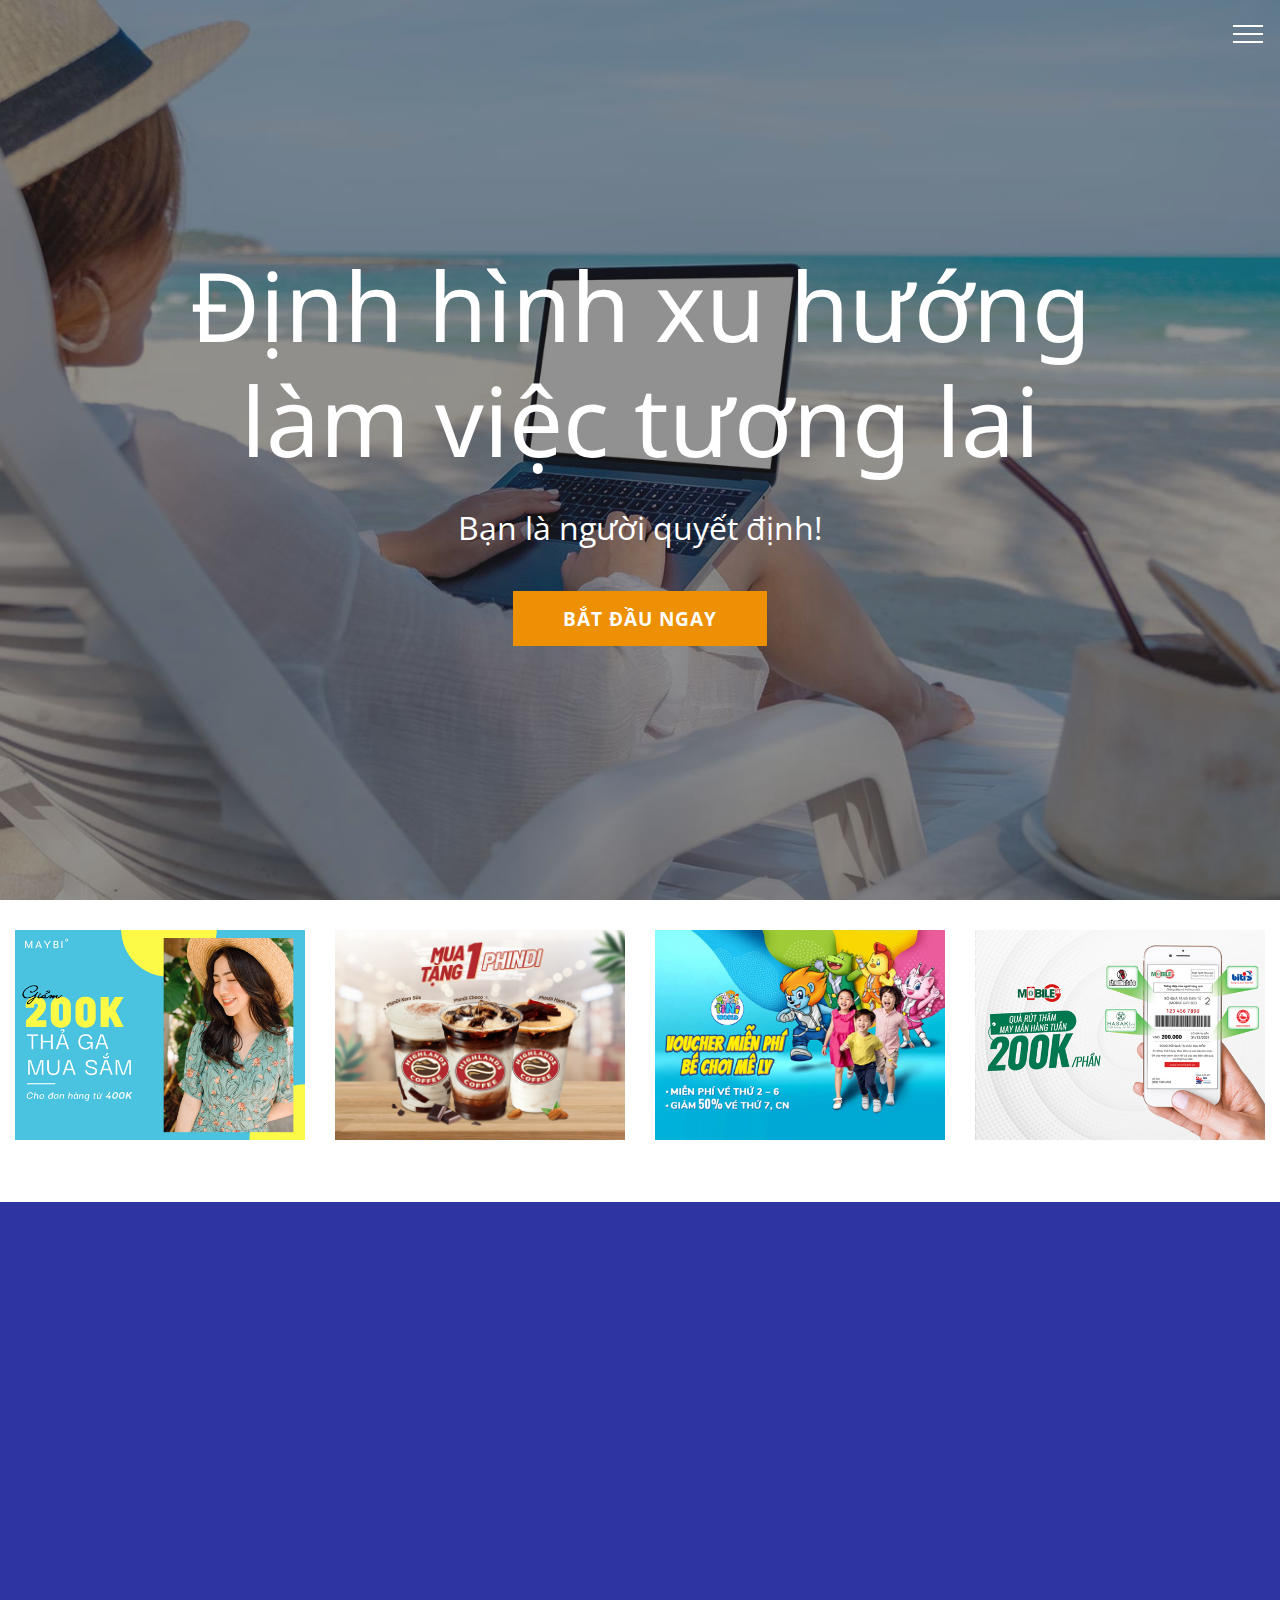
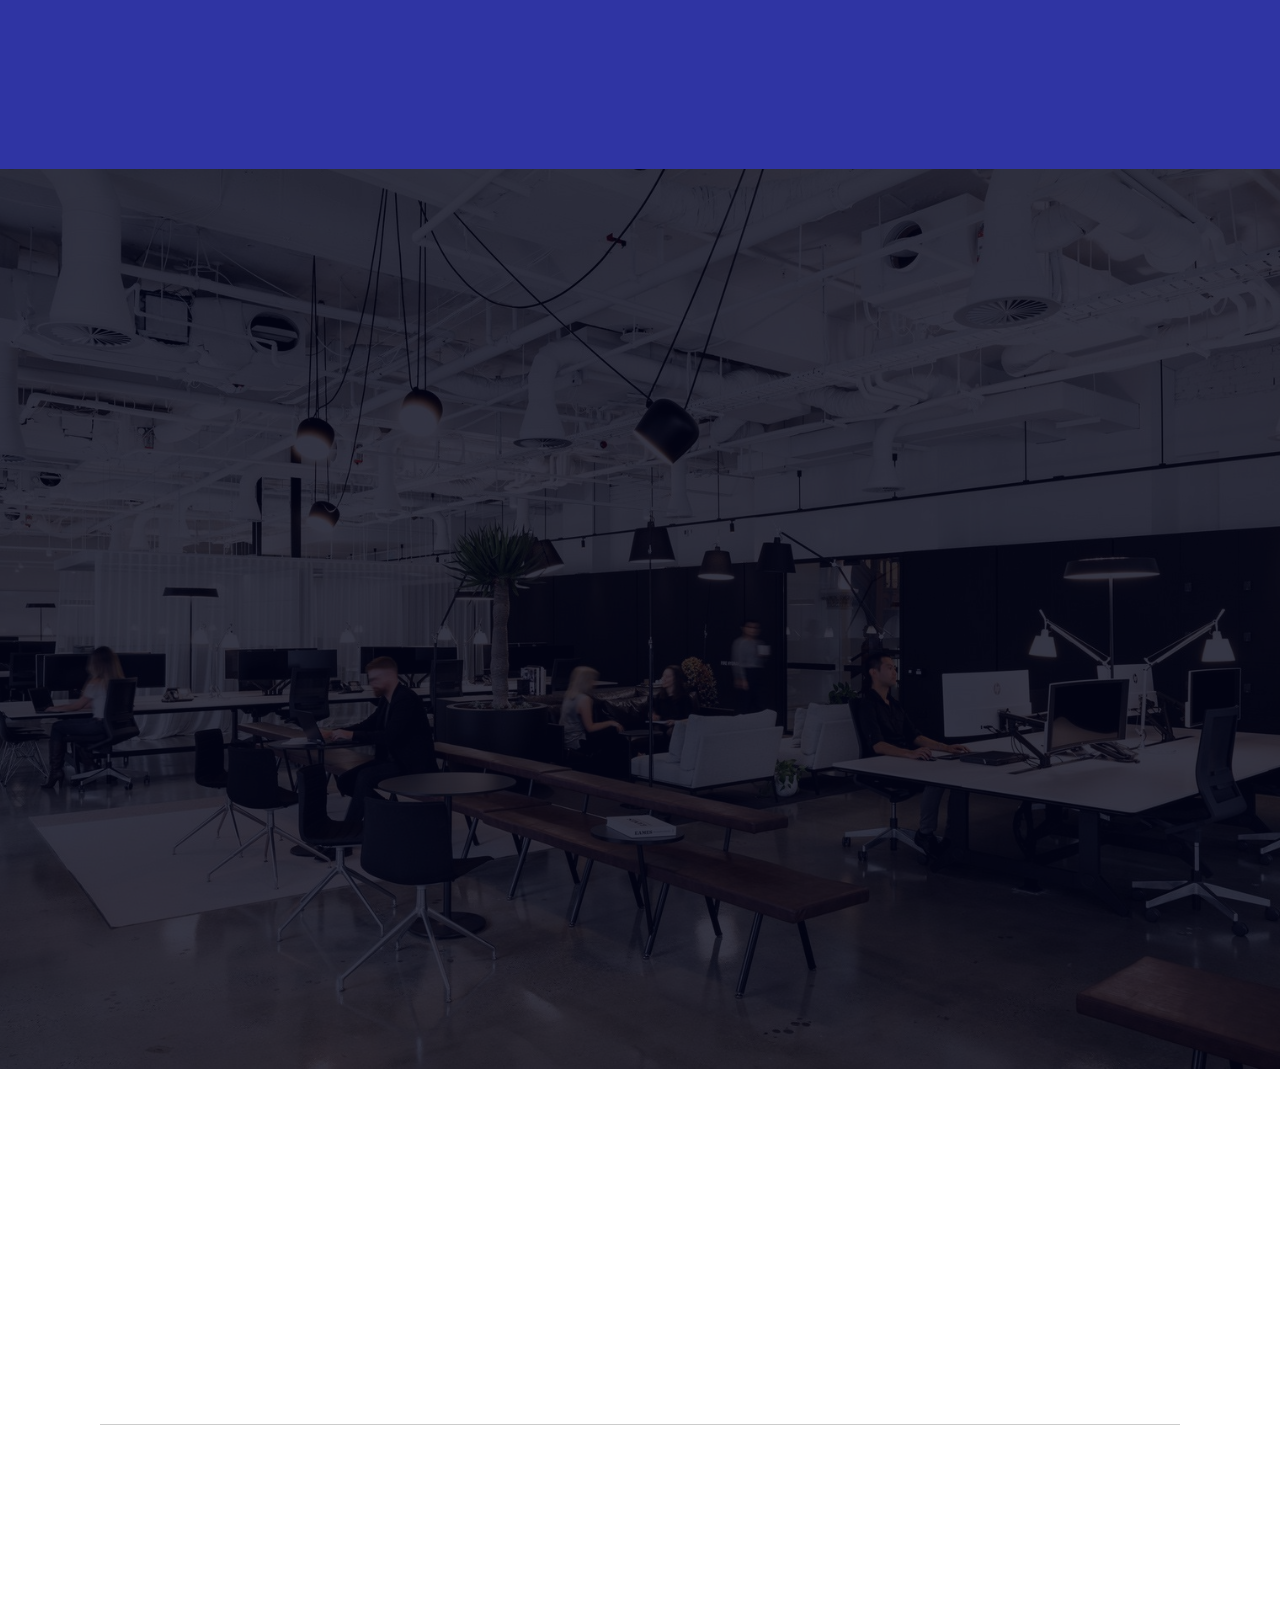
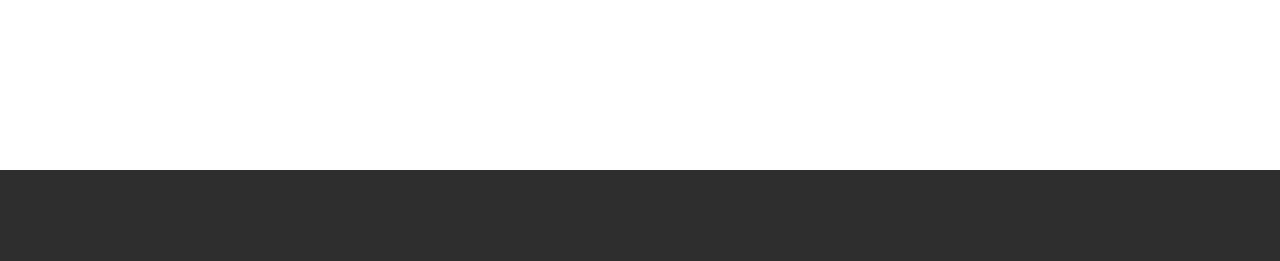
==== index.html @ 178dcddf "create github pages" ====
<!DOCTYPE html>
<html  >
<head>
  
  <meta charset="UTF-8">
  <meta http-equiv="X-UA-Compatible" content="IE=edge">
  
  <meta name="twitter:card" content="summary_large_image"/>
  <meta name="twitter:image:src" content="assets/images/index-meta.jpg">
  <meta property="og:image" content="assets/images/index-meta.jpg">
  <meta name="twitter:title" content="Khảo sát xu hướng làm việc tương lai | ANPHABE">
  <meta name="viewport" content="width=device-width, initial-scale=1, minimum-scale=1">
  <link rel="shortcut icon" href="assets/images/favicon.png" type="image/x-icon">
  <meta name="description" content="Bạn là người quyết định. Tham gia ngay!">
  
  
  <title>Khảo sát xu hướng làm việc tương lai | ANPHABE</title>
  <link rel="stylesheet" href="assets/web/assets/mobirise-icons/mobirise-icons.css">
  <link rel="stylesheet" href="assets/bootstrap/css/bootstrap.min.css">
  <link rel="stylesheet" href="assets/bootstrap/css/bootstrap-grid.min.css">
  <link rel="stylesheet" href="assets/bootstrap/css/bootstrap-reboot.min.css">
  <link rel="stylesheet" href="assets/tether/tether.min.css">
  <link rel="stylesheet" href="assets/animatecss/animate.min.css">
  <link rel="stylesheet" href="assets/dropdown/css/style.css">
  <link rel="stylesheet" href="assets/theme/css/style.css">
  <link rel="preload" as="style" href="assets/mobirise/css/mbr-additional.css"><link rel="stylesheet" href="assets/mobirise/css/mbr-additional.css" type="text/css">
  
  
  
</head>
<body>

<section id='top-1'></section>



<!-- Analytics -->
<!-- Google Tag Manager -->
<script>(function(w,d,s,l,i){w[l]=w[l]||[];w[l].push({'gtm.start':
new Date().getTime(),event:'gtm.js'});var f=d.getElementsByTagName(s)[0],
j=d.createElement(s),dl=l!='dataLayer'?'&l='+l:'';j.async=true;j.src=
'https://www.googletagmanager.com/gtm.js?id='+i+dl;f.parentNode.insertBefore(j,f);
})(window,document,'script','dataLayer','GTM-MT28LD');</script>
<!-- End Google Tag Manager -->

<script>
function keep_url_query(){
    var query = window.location.search;
  (function(query) {
   var atags = document.getElementsByTagName("a"); 
   var i;
   for (i = 0; i < atags.length; i++) {
      atags[i].href = atags[i].href+query;  
  //    atags[i].classList.add("d-inline-block");
   } 
    
  })(query);
}

if (
    document.readyState === "complete" ||
    (document.readyState !== "loading" && !document.documentElement.doScroll)
) {
  keep_url_query();
} else {
  document.addEventListener("DOMContentLoaded", keep_url_query);
}
 
</script>
<!-- /Analytics -->


  <section class="menu cid-s5stuGXydg" once="menu" id="menu1-4v">

    

    <nav class="navbar navbar-expand beta-menu navbar-dropdown align-items-center navbar-fixed-top collapsed bg-color transparent">
        <button class="navbar-toggler navbar-toggler-right" type="button" data-toggle="collapse" data-target="#navbarSupportedContent" aria-controls="navbarSupportedContent" aria-expanded="false" aria-label="Toggle navigation">
            <div class="hamburger">
                <span></span>
                <span></span>
                <span></span>
                <span></span>
            </div>
        </button>
        <div class="menu-logo">
            <div class="navbar-brand">
                
                
            </div>
        </div>
        <div class="collapse navbar-collapse" id="navbarSupportedContent">
            <ul class="navbar-nav nav-dropdown nav-right navbar-nav-top-padding" data-app-modern-menu="true"><li class="nav-item">
                    <a class="nav-link link text-white display-4" href="https://workplacetrend.anphabe.com/">Trang chủ</a>
                </li><li class="nav-item"><a class="nav-link link text-white display-4" href="thongtinquatang.html">Thông tin quà tặng</a></li><li class="nav-item"><a class="nav-link link text-white display-4" href="index.html#visaonenthamgia4m">Vì sao nên tham gia</a></li><li class="nav-item"><a class="nav-link link text-white display-4" href="index.html#vekhaosat">Về khảo sát</a></li></ul>
            
        </div>
    </nav>
</section>

<section class="cid-s5qZnEFfdw mbr-fullscreen header-slides" id="header">

    

    <div class="mbr-overlay" style="opacity: 0.5; background-color: rgb(35, 35, 35);"></div>

    <div class="container align-center">
        <div class="row justify-content-md-center">
            <div class="mbr-white col-md-10">
                <h1 class="mbr-section-title mbr-bold pb-3 mbr-fonts-style display-1"><span style="font-weight: normal;">Định hình xu hướng làm việc tương lai
</span></h1>
                
                <p class="mbr-text pb-3 mbr-fonts-style display-5">Bạn là người quyết định!<br></p>
                <div class="mbr-section-btn"><a class="btn btn-md btn-info display-4" href="https://insights-w.anphabe.com/"><strong>BẮT ĐẦU NGAY</strong><br></a></div>
            </div>
        </div>
    </div>
    
</section>

<section class="mbr-gallery gallery5 cid-s5CCKxZGMA" id="gallery5-5d">

    

    

    <div class="container-fluid">
        
        
        <div class="row mbr-gallery" data-toggle="modal" data-target="#s61R5WiUWB">
            <div class="col-sm-6 col-md-4 col-lg-3 item gallery-image">
                <div class="item-wrapper">
                    <img class="w-100" src="assets/images/maybi.jpg" alt="" data-slide-to="0" title="" data-target="#s61R5WiLEZ">
                </div>
            </div>
            <div class="col-sm-6 col-md-4 col-lg-3 item gallery-image">
                <div class="item-wrapper">
                    <img class="w-100" src="assets/images/highlands.jpg" alt="" data-slide-to="1" title="" data-target="#s61R5WiLEZ">
                </div>
            </div>
            <div class="col-sm-6 col-md-4 col-lg-3 item gallery-image">
                <div class="item-wrapper">
                    <img class="w-100" src="assets/images/tini.jpg" alt="" data-slide-to="2" title="" data-target="#s61R5WiLEZ">
                </div>
            </div>
            <div class="col-sm-6 col-md-4 col-lg-3 item gallery-image">
                <div class="item-wrapper">
                    <img class="w-100" src="assets/images/mobile-gift-4.jpg" alt="" data-slide-to="3" title="" data-target="#s61R5WiLEZ">
                </div>
            </div>
        </div>

        
           
        </div>
    
</section>

<section class="mbr-section content4 cid-s5r7sdONPA" id="visaonenthamgia4m">

    

    <div class="container">
        <div class="media-container-row">
            <div class="title col-12 col-md-8">
                <h2 class="align-center pb-3 mbr-fonts-style display-2">Vì sao nên tham gia</h2>
                
                
            </div>
        </div>
    </div>
</section>

<section class="features4 cid-s5r7buhLeC" id="features4-4l">
    
         

    
    <div class="container">
        <div class="media-container-row">
            <div class="card p-3 col-12 col-md-6">
                <div class="card-wrapper media-container-row media-container-row">
                    <div class="card-box">
                        <h4 class="card-title pb-3 mbr-fonts-style display-7"><strong>Góp phần định hình xu hướng làm việc tương lai</strong></h4>
                        <p class="mbr-text mbr-fonts-style display-7">
                            15 phút trả lời các câu hỏi về Xu hướng làm việc để thúc đẩy những thay đổi tích cực &amp; xây dựng môi trường làm việc hạnh phúc, bền vững. 
                        </p>
                    </div>
                </div>
            </div>

            <div class="card p-3 col-12 col-md-6 col-12 col-md-6">
                <div class="card-wrapper media-container-row">
                    <div class="card-box">
                        <h4 class="card-title pb-3 mbr-fonts-style display-7"><strong>Nhận quà tặng hữu ích cho công việc và cuộc sống</strong></h4>
                        <p class="mbr-text mbr-fonts-style display-7">
                            Nhận báo cáo Môi trường làm việc sau khi dự án khảo sát kết thúc và nhiều quà tặng giá trị từ Highlands Coffee, tiNiWorld, Maybi, Mobile Gift.</p>
                    </div>
                </div>
            </div>

            

            
        </div>
    </div>
</section>

<section class="mbr-section content8 cid-s5m4W1fF9L" id="content8-42">

    

    <div class="container">
        <div class="media-container-row title">
            <div class="col-12 col-md-8">
                <div class="mbr-section-btn align-center"><a class="btn btn-info display-4" href="https://insights-w.anphabe.com/"><strong>BẮT ĐẦU KHẢO SÁT</strong></a></div>
            </div>
        </div>
    </div>
</section>

<section class="header9 cid-s5rmjsFKbT mbr-fullscreen" id="vekhaosat">

    

    <div class="mbr-overlay" style="opacity: 0.8; background-color: rgb(2, 4, 23);">
    </div>

    <div class="container">
        <div class="media-container-column mbr-white col-lg-8 col-md-10">
            <h1 class="mbr-section-title align-left mbr-bold pb-3 mbr-fonts-style display-2">Về khảo sát</h1>
            
            <p class="mbr-text align-left pb-3 mbr-fonts-style display-7">Khảo sát Xu hướng làm việc tương lai do Anphabe thực hiện nhằm khám phá những thay đổi về xu hướng làm việc trong thời “bình thường mới” &amp; những tác động đến người đi làm Việt Nam. 
<br>
<br>Khảo sát do Anphabe thực hiện trên diện rộng, hoàn toàn độc lập. 
<br>
<br>Mọi câu trả lời trong khảo sát đều được áp dụng quy trình bảo mật thông tin chặt chẽ. Kết quả khảo sát chỉ được công bố dưới dạng báo cáo tổng hợp và hoàn toàn không định danh.&nbsp;&nbsp;<br>
<br>Câu trả lời của bạn đóng góp vào những phân tích quan trọng, giúp doanh nghiệp định hướng chiến lược xây dựng môi trường làm việc hiệu quả và hạnh phúc hơn.&nbsp;</p>
            <div class="mbr-section-btn align-left"><a class="btn btn-md btn-info display-4" href="https://insights-w.anphabe.com/"><strong>BẮT ĐẦU KHẢO SÁT</strong></a></div>
        </div>
    </div>

    
</section>

<section class="clients cid-s5slCqgKU0" data-interval="false" id="clients-4q">
      

    
        <div class="container mb-5">
            <div class="media-container-row">
                <div class="col-12 align-center">
                    <h2 class="mbr-section-title pb-3 mbr-fonts-style display-2" style="padding-bottom: 0px;">Đơn vị tổ chức</h2>
                                    </div>
            </div>
        </div>

    <div class="container">
        <div class="carousel slide" role="listbox" data-pause="true" data-keyboard="false" data-ride="false" data-interval="false">
            <div class="carousel-inner" data-visible="1">
                
                
                
                
                
            <div class="carousel-item ">
                    <div class="media-container-row">
                        <div class="col-md-12">
                            <div class="wrap-img ">
                                <img src="assets/images/anphabe-logo-240x101.png" class="img-responsive clients-img" alt="" title="">
                            </div>
                        </div>
                    </div>
                </div></div>
            
        </div>
    </div>
</section>

<section class="clients cid-s5sozuWfs6" data-interval="false" id="clients-4r">
      

    
        <div class="container mb-5">
            <div class="media-container-row">
                <div class="col-12 align-center">
                    <hr>
                    <h2 class="mbr-section-title pb-3 mbr-fonts-style display-5">Đối tác quà tặng</h2>
                    
                </div>
            </div>
        </div>

    <div class="container">
        <div class="carousel slide" role="listbox" data-pause="true" data-keyboard="false" data-ride="carousel" data-interval="5000">
            <div class="carousel-inner" data-visible="4">
                
                
                
                
                
            <div class="carousel-item ">
                    <div class="media-container-row">
                        <div class="col-md-12">
                            <div class="wrap-img ">
                                <img src="assets/images/highlands-1.png" class="img-responsive clients-img" alt="" title="">
                            </div>
                        </div>
                    </div>
                </div><div class="carousel-item ">
                    <div class="media-container-row">
                        <div class="col-md-12">
                            <div class="wrap-img ">
                                <img src="assets/images/tiniworld-1.png" class="img-responsive clients-img" alt="" title="">
                            </div>
                        </div>
                    </div>
                </div><div class="carousel-item ">
                    <div class="media-container-row">
                        <div class="col-md-12">
                            <div class="wrap-img ">
                                <img src="assets/images/maybi-1.png" class="img-responsive clients-img" alt="" title="">
                            </div>
                        </div>
                    </div>
                </div><div class="carousel-item ">
                    <div class="media-container-row">
                        <div class="col-md-12">
                            <div class="wrap-img ">
                                <img src="assets/images/mobilegift-1.png" class="img-responsive clients-img" alt="" title="">
                            </div>
                        </div>
                    </div>
                </div></div>
            
        </div>
    </div>
</section>

<section once="footers" class="cid-s5mhTkvUqI" id="footer6-47">

    

    

    <div class="container">
        <div class="media-container-row align-center mbr-white">
            <div class="col-12">
                <p class="mbr-text mb-0 mbr-fonts-style display-7">
                    © Copyright 2020 Anphabe - All Rights Reserved
                </p>
            </div>
        </div>
    </div>
</section>


  <script src="assets/web/assets/jquery/jquery.min.js"></script>
  <script src="assets/popper/popper.min.js"></script>
  <script src="assets/bootstrap/js/bootstrap.min.js"></script>
  <script src="assets/tether/tether.min.js"></script>
  <script src="assets/smoothscroll/smooth-scroll.js"></script>
  <script src="assets/viewportchecker/jquery.viewportchecker.js"></script>
  <script src="assets/bootstrapcarouselswipe/bootstrap-carousel-swipe.js"></script>
  <script src="assets/mbr-clients-slider/mbr-clients-slider.js"></script>
  <script src="assets/dropdown/js/nav-dropdown.js"></script>
  <script src="assets/dropdown/js/navbar-dropdown.js"></script>
  <script src="assets/touchswipe/jquery.touch-swipe.min.js"></script>
  <script src="assets/theme/js/script.js"></script>
  
  <script src="assets/js/custom.js"></script>
  <input name="animation" type="hidden">
  </body>
</html>
---- assets/web/assets/mobirise-icons/mobirise-icons.css ----
@font-face {
  font-family: 'MobiriseIcons';
  src:  url('mobirise-icons.eot?spat4u');
  src:  url('mobirise-icons.eot?spat4u#iefix') format('embedded-opentype'),
    url('mobirise-icons.ttf?spat4u') format('truetype'),
    url('mobirise-icons.woff?spat4u') format('woff'),
    url('mobirise-icons.svg?spat4u#MobiriseIcons') format('svg');
  font-weight: normal;
  font-style: normal;
  font-display: swap;
}

[class^="mbri-"], [class*=" mbri-"] {
  /* use !important to prevent issues with browser extensions that change fonts */
  font-family: MobiriseIcons !important;
  speak: none;
  font-style: normal;
  font-weight: normal;
  font-variant: normal;
  text-transform: none;
  line-height: 1;

  /* Better Font Rendering =========== */
  -webkit-font-smoothing: antialiased;
  -moz-osx-font-smoothing: grayscale;
}

.mbri-add-submenu:before {
  content: "\e900";
}
.mbri-alert:before {
  content: "\e901";
}
.mbri-align-center:before {
  content: "\e902";
}
.mbri-align-justify:before {
  content: "\e903";
}
.mbri-align-left:before {
  content: "\e904";
}
.mbri-align-right:before {
  content: "\e905";
}
.mbri-android:before {
  content: "\e906";
}
.mbri-apple:before {
  content: "\e907";
}
.mbri-arrow-down:before {
  content: "\e908";
}
.mbri-arrow-next:before {
  content: "\e909";
}
.mbri-arrow-prev:before {
  content: "\e90a";
}
.mbri-arrow-up:before {
  content: "\e90b";
}
.mbri-bold:before {
  content: "\e90c";
}
.mbri-bookmark:before {
  content: "\e90d";
}
.mbri-bootstrap:before {
  content: "\e90e";
}
.mbri-briefcase:before {
  content: "\e90f";
}
.mbri-browse:before {
  content: "\e910";
}
.mbri-bulleted-list:before {
  content: "\e911";
}
.mbri-calendar:before {
  content: "\e912";
}
.mbri-camera:before {
  content: "\e913";
}
.mbri-cart-add:before {
  content: "\e914";
}
.mbri-cart-full:before {
  content: "\e915";
}
.mbri-cash:before {
  content: "\e916";
}
.mbri-change-style:before {
  content: "\e917";
}
.mbri-chat:before {
  content: "\e918";
}
.mbri-clock:before {
  content: "\e919";
}
.mbri-close:before {
  content: "\e91a";
}
.mbri-cloud:before {
  content: "\e91b";
}
.mbri-code:before {
  content: "\e91c";
}
.mbri-contact-form:before {
  content: "\e91d";
}
.mbri-credit-card:before {
  content: "\e91e";
}
.mbri-cursor-click:before {
  content: "\e91f";
}
.mbri-cust-feedback:before {
  content: "\e920";
}
.mbri-database:before {
  content: "\e921";
}
.mbri-delivery:before {
  content: "\e922";
}
.mbri-desktop:before {
  content: "\e923";
}
.mbri-devices:before {
  content: "\e924";
}
.mbri-down:before {
  content: "\e925";
}
.mbri-download:before {
  content: "\e989";
}
.mbri-drag-n-drop:before {
  content: "\e927";
}
.mbri-drag-n-drop2:before {
  content: "\e928";
}
.mbri-edit:before {
  content: "\e929";
}
.mbri-edit2:before {
  content: "\e92a";
}
.mbri-error:before {
  content: "\e92b";
}
.mbri-extension:before {
  content: "\e92c";
}
.mbri-features:before {
  content: "\e92d";
}
.mbri-file:before {
  content: "\e92e";
}
.mbri-flag:before {
  content: "\e92f";
}
.mbri-folder:before {
  content: "\e930";
}
.mbri-gift:before {
  content: "\e931";
}
.mbri-github:before {
  content: "\e932";
}
.mbri-globe:before {
  content: "\e933";
}
.mbri-globe-2:before {
  content: "\e934";
}
.mbri-growing-chart:before {
  content: "\e935";
}
.mbri-hearth:before {
  content: "\e936";
}
.mbri-help:before {
  content: "\e937";
}
.mbri-home:before {
  content: "\e938";
}
.mbri-hot-cup:before {
  content: "\e939";
}
.mbri-idea:before {
  content: "\e93a";
}
.mbri-image-gallery:before {
  content: "\e93b";
}
.mbri-image-slider:before {
  content: "\e93c";
}
.mbri-info:before {
  content: "\e93d";
}
.mbri-italic:before {
  content: "\e93e";
}
.mbri-key:before {
  content: "\e93f";
}
.mbri-laptop:before {
  content: "\e940";
}
.mbri-layers:before {
  content: "\e941";
}
.mbri-left-right:before {
  content: "\e942";
}
.mbri-left:before {
  content: "\e943";
}
.mbri-letter:before {
  content: "\e944";
}
.mbri-like:before {
  content: "\e945";
}
.mbri-link:before {
  content: "\e946";
}
.mbri-lock:before {
  content: "\e947";
}
.mbri-login:before {
  content: "\e948";
}
.mbri-logout:before {
  content: "\e949";
}
.mbri-magic-stick:before {
  content: "\e94a";
}
.mbri-map-pin:before {
  content: "\e94b";
}
.mbri-menu:before {
  content: "\e94c";
}
.mbri-mobile:before {
  content: "\e94d";
}
.mbri-mobile2:before {
  content: "\e94e";
}
.mbri-mobirise:before {
  content: "\e94f";
}
.mbri-more-horizontal:before {
  content: "\e950";
}
.mbri-more-vertical:before {
  content: "\e951";
}
.mbri-music:before {
  content: "\e952";
}
.mbri-new-file:before {
  content: "\e953";
}
.mbri-numbered-list:before {
  content: "\e954";
}
.mbri-opened-folder:before {
  content: "\e955";
}
.mbri-pages:before {
  content: "\e956";
}
.mbri-paper-plane:before {
  content: "\e957";
}
.mbri-paperclip:before {
  content: "\e958";
}
.mbri-photo:before {
  content: "\e959";
}
.mbri-photos:before {
  content: "\e95a";
}
.mbri-pin:before {
  content: "\e95b";
}
.mbri-play:before {
  content: "\e95c";
}
.mbri-plus:before {
  content: "\e95d";
}
.mbri-preview:before {
  content: "\e95e";
}
.mbri-print:before {
  content: "\e95f";
}
.mbri-protect:before {
  content: "\e960";
}
.mbri-question:before {
  content: "\e961";
}
.mbri-quote-left:before {
  content: "\e962";
}
.mbri-quote-right:before {
  content: "\e963";
}
.mbri-refresh:before {
  content: "\e964";
}
.mbri-responsive:before {
  content: "\e965";
}
.mbri-right:before {
  content: "\e966";
}
.mbri-rocket:before {
  content: "\e967";
}
.mbri-sad-face:before {
  content: "\e968";
}
.mbri-sale:before {
  content: "\e969";
}
.mbri-save:before {
  content: "\e96a";
}
.mbri-search:before {
  content: "\e96b";
}
.mbri-setting:before {
  content: "\e96c";
}
.mbri-setting2:before {
  content: "\e96d";
}
.mbri-setting3:before {
  content: "\e96e";
}
.mbri-share:before {
  content: "\e96f";
}
.mbri-shopping-bag:before {
  content: "\e970";
}
.mbri-shopping-basket:before {
  content: "\e971";
}
.mbri-shopping-cart:before {
  content: "\e972";
}
.mbri-sites:before {
  content: "\e973";
}
.mbri-smile-face:before {
  content: "\e974";
}
.mbri-speed:before {
  content: "\e975";
}
.mbri-star:before {
  content: "\e976";
}
.mbri-success:before {
  content: "\e977";
}
.mbri-sun:before {
  content: "\e978";
}
.mbri-sun2:before {
  content: "\e979";
}
.mbri-tablet:before {
  content: "\e97a";
}
.mbri-tablet-vertical:before {
  content: "\e97b";
}
.mbri-target:before {
  content: "\e97c";
}
.mbri-timer:before {
  content: "\e97d";
}
.mbri-to-ftp:before {
  content: "\e97e";
}
.mbri-to-local-drive:before {
  content: "\e97f";
}
.mbri-touch-swipe:before {
  content: "\e980";
}
.mbri-touch:before {
  content: "\e981";
}
.mbri-trash:before {
  content: "\e982";
}
.mbri-underline:before {
  content: "\e983";
}
.mbri-unlink:before {
  content: "\e984";
}
.mbri-unlock:before {
  content: "\e985";
}
.mbri-up-down:before {
  content: "\e986";
}
.mbri-up:before {
  content: "\e987";
}
.mbri-update:before {
  content: "\e988";
}
.mbri-upload:before {
 content: "\e926"; 
}
.mbri-user:before {
  content: "\e98a";
}
.mbri-user2:before {
  content: "\e98b";
}
.mbri-users:before {
  content: "\e98c";
}
.mbri-video:before {
  content: "\e98d";
}
.mbri-video-play:before {
  content: "\e98e";
}
.mbri-watch:before {
  content: "\e98f";
}
.mbri-website-theme:before {
  content: "\e990";
}
.mbri-wifi:before {
  content: "\e991";
}
.mbri-windows:before {
  content: "\e992";
}
.mbri-zoom-out:before {
  content: "\e993";
}
.mbri-redo:before {
  content: "\e994";
}
.mbri-undo:before {
  content: "\e995";
}
---- assets/dropdown/css/style.css ----
.navbar-dropdown {
  left: 0;
  padding: 0;
  position: absolute;
  right: 0;
  top: 0;
  transition: all 0.45s ease;
  z-index: 1030;
  background: #282828; }
  .navbar-dropdown .navbar-logo {
    margin-right: 0.8rem;
    transition: margin 0.3s ease-in-out;
    vertical-align: middle; }
    .navbar-dropdown .navbar-logo img {
      height: 3.125rem;
      transition: all 0.3s ease-in-out; }
    .navbar-dropdown .navbar-logo.mbr-iconfont {
      font-size: 3.125rem;
      line-height: 3.125rem; }
  .navbar-dropdown .navbar-caption {
    font-weight: 700;
    white-space: normal;
    vertical-align: -4px;
    line-height: 3.125rem !important; }
    .navbar-dropdown .navbar-caption, .navbar-dropdown .navbar-caption:hover {
      color: inherit;
      text-decoration: none; }
  .navbar-dropdown .mbr-iconfont + .navbar-caption {
    vertical-align: -1px; }
  .navbar-dropdown.navbar-fixed-top {
    position: fixed; }
  .navbar-dropdown .navbar-brand span {
    vertical-align: -4px; }
  .navbar-dropdown.bg-color.transparent {
    background: none; }
  .navbar-dropdown.navbar-short .navbar-brand {
    padding: 0.625rem 0; }
    .navbar-dropdown.navbar-short .navbar-brand span {
      vertical-align: -1px; }
  .navbar-dropdown.navbar-short .navbar-caption {
    line-height: 2.375rem !important;
    vertical-align: -2px; }
  .navbar-dropdown.navbar-short .navbar-logo {
    margin-right: 0.5rem; }
    .navbar-dropdown.navbar-short .navbar-logo img {
      height: 2.375rem; }
    .navbar-dropdown.navbar-short .navbar-logo.mbr-iconfont {
      font-size: 2.375rem;
      line-height: 2.375rem; }
  .navbar-dropdown.navbar-short .mbr-table-cell {
    height: 3.625rem; }
  .navbar-dropdown .navbar-close {
    left: 0.6875rem;
    position: fixed;
    top: 0.75rem;
    z-index: 1000; }
  .navbar-dropdown .hamburger-icon {
    content: "";
    display: inline-block;
    vertical-align: middle;
    width: 16px;
    -webkit-box-shadow: 0 -6px 0 1px #282828,0 0 0 1px #282828,0 6px 0 1px #282828;
    -moz-box-shadow: 0 -6px 0 1px #282828,0 0 0 1px #282828,0 6px 0 1px #282828;
    box-shadow: 0 -6px 0 1px #282828,0 0 0 1px #282828,0 6px 0 1px #282828; }

.dropdown-menu .dropdown-toggle[data-toggle="dropdown-submenu"]::after {
  border-bottom: 0.35em solid transparent;
  border-left: 0.35em solid;
  border-right: 0;
  border-top: 0.35em solid transparent;
  margin-left: 0.3rem; }

.dropdown-menu .dropdown-item:focus {
  outline: 0; }

.nav-dropdown {
  font-size: 0.75rem;
  font-weight: 500;
  height: auto !important; }
  .nav-dropdown .nav-btn {
    padding-left: 1rem; }
  .nav-dropdown .link {
    margin: .667em 1.667em;
    font-weight: 500;
    padding: 0;
    transition: color .2s ease-in-out; }
    .nav-dropdown .link.dropdown-toggle {
      margin-right: 2.583em; }
      .nav-dropdown .link.dropdown-toggle::after {
        margin-left: .25rem;
        border-top: 0.35em solid;
        border-right: 0.35em solid transparent;
        border-left: 0.35em solid transparent;
        border-bottom: 0; }
      .nav-dropdown .link.dropdown-toggle[aria-expanded="true"] {
        margin: 0;
        padding: 0.667em 3.263em  0.667em 1.667em; }
  .nav-dropdown .link::after,
  .nav-dropdown .dropdown-item::after {
    color: inherit; }
  .nav-dropdown .btn {
    font-size: 0.75rem;
    font-weight: 700;
    letter-spacing: 0;
    margin-bottom: 0;
    padding-left: 1.25rem;
    padding-right: 1.25rem; }
  .nav-dropdown .dropdown-menu {
    border-radius: 0;
    border: 0;
    left: 0;
    margin: 0;
    padding-bottom: 1.25rem;
    padding-top: 1.25rem;
    position: relative; }
  .nav-dropdown .dropdown-submenu {
    margin-left: 0.125rem;
    top: 0; }
  .nav-dropdown .dropdown-item {
    font-weight: 500;
    line-height: 2;
    padding: 0.3846em 4.615em 0.3846em 1.5385em;
    position: relative;
    transition: color .2s ease-in-out, background-color .2s ease-in-out; }
    .nav-dropdown .dropdown-item::after {
      margin-top: -0.3077em;
      position: absolute;
      right: 1.1538em;
      top: 50%; }
    .nav-dropdown .dropdown-item:focus, .nav-dropdown .dropdown-item:hover {
      background: none; }

@media (max-width: 767px) {
  .nav-dropdown.navbar-toggleable-sm {
    bottom: 0;
    display: none;
    left: 0;
    overflow-x: hidden;
    position: fixed;
    top: 0;
    transform: translateX(-100%);
    -ms-transform: translateX(-100%);
    -webkit-transform: translateX(-100%);
    width: 18.75rem;
    z-index: 999; } }
.nav-dropdown.navbar-toggleable-xl {
  bottom: 0;
  display: none;
  left: 0;
  overflow-x: hidden;
  position: fixed;
  top: 0;
  transform: translateX(-100%);
  -ms-transform: translateX(-100%);
  -webkit-transform: translateX(-100%);
  width: 18.75rem;
  z-index: 999; }

.nav-dropdown-sm {
  display: block !important;
  overflow-x: hidden;
  overflow: auto;
  padding-top: 3.875rem; }
  .nav-dropdown-sm::after {
    content: "";
    display: block;
    height: 3rem;
    width: 100%; }
  .nav-dropdown-sm.collapse.in ~ .navbar-close {
    display: block !important; }
  .nav-dropdown-sm.collapsing, .nav-dropdown-sm.collapse.in {
    transform: translateX(0);
    -ms-transform: translateX(0);
    -webkit-transform: translateX(0);
    transition: all 0.25s ease-out;
    -webkit-transition: all 0.25s ease-out;
    background: #282828; }
  .nav-dropdown-sm.collapsing[aria-expanded="false"] {
    transform: translateX(-100%);
    -ms-transform: translateX(-100%);
    -webkit-transform: translateX(-100%); }
  .nav-dropdown-sm .nav-item {
    display: block;
    margin-left: 0 !important;
    padding-left: 0; }
  .nav-dropdown-sm .link,
  .nav-dropdown-sm .dropdown-item {
    border-top: 1px dotted rgba(255, 255, 255, 0.1);
    font-size: 0.8125rem;
    line-height: 1.6;
    margin: 0 !important;
    padding: 0.875rem 2.4rem 0.875rem 1.5625rem !important;
    position: relative;
    white-space: normal; }
    .nav-dropdown-sm .link:focus, .nav-dropdown-sm .link:hover,
    .nav-dropdown-sm .dropdown-item:focus,
    .nav-dropdown-sm .dropdown-item:hover {
      background: rgba(0, 0, 0, 0.2) !important;
      color: #c0a375; }
  .nav-dropdown-sm .nav-btn {
    position: relative;
    padding: 1.5625rem 1.5625rem 0 1.5625rem; }
    .nav-dropdown-sm .nav-btn::before {
      border-top: 1px dotted rgba(255, 255, 255, 0.1);
      content: "";
      left: 0;
      position: absolute;
      top: 0;
      width: 100%; }
    .nav-dropdown-sm .nav-btn + .nav-btn {
      padding-top: 0.625rem; }
      .nav-dropdown-sm .nav-btn + .nav-btn::before {
        display: none; }
  .nav-dropdown-sm .btn {
    padding: 0.625rem 0; }
  .nav-dropdown-sm .dropdown-toggle[data-toggle="dropdown-submenu"]::after {
    margin-left: .25rem;
    border-top: 0.35em solid;
    border-right: 0.35em solid transparent;
    border-left: 0.35em solid transparent;
    border-bottom: 0; }
  .nav-dropdown-sm .dropdown-toggle[data-toggle="dropdown-submenu"][aria-expanded="true"]::after {
    border-top: 0;
    border-right: 0.35em solid transparent;
    border-left: 0.35em solid transparent;
    border-bottom: 0.35em solid; }
  .nav-dropdown-sm .dropdown-menu {
    margin: 0;
    padding: 0;
    position: relative;
    top: 0;
    left: 0;
    width: 100%;
    border: 0;
    float: none;
    border-radius: 0;
    background: none; }
  .nav-dropdown-sm .dropdown-submenu {
    left: 100%;
    margin-left: 0.125rem;
    margin-top: -1.25rem;
    top: 0; }

.navbar-toggleable-sm .nav-dropdown .dropdown-menu {
  position: absolute; }

.navbar-toggleable-sm .nav-dropdown .dropdown-submenu {
  left: 100%;
  margin-left: 0.125rem;
  margin-top: -1.25rem;
  top: 0; }

.navbar-toggleable-sm.opened .nav-dropdown .dropdown-menu {
  position: relative; }

.navbar-toggleable-sm.opened .nav-dropdown .dropdown-submenu {
  left: 0;
  margin-left: 00rem;
  margin-top: 0rem;
  top: 0; }

.is-builder .nav-dropdown.collapsing {
  transition: none !important; }

/*# sourceMappingURL=style.css.map */
---- assets/theme/css/style.css ----
/*!
 * Mobirise v4 theme (https://mobirise.com/)
 * Copyright 2017 Mobirise
 */
section {
  background-color: #eeeeee;
}

.form-control:focus {
  box-shadow: none;
}

:focus {
  outline: none;
}

body {
  font-style: normal;
  line-height: 1.5;
}

section,
.container,
.container-fluid {
  position: relative;
  word-wrap: break-word;
}

a.mbr-iconfont:hover {
  text-decoration: none;
}

.article .lead p,
.article .lead ul,
.article .lead ol,
.article .lead pre,
.article .lead blockquote {
  margin-bottom: 0;
}

ul,
ol,
pre,
blockquote {
  margin-bottom: 2.3125rem;
}

pre {
  background: #f4f4f4;
  padding: 10px 24px;
  white-space: pre-wrap;
}

.inactive {
  -webkit-user-select: none;
  -moz-user-select: none;
  -ms-user-select: none;
  user-select: none;
  pointer-events: none;
  -webkit-user-drag: none;
  user-drag: none;
}

.mbr-section__comments .row {
  justify-content: center;
  -webkit-justify-content: center;
}

a {
  font-style: normal;
  font-weight: 400;
  cursor: pointer;
}

a, a:hover {
  text-decoration: none;
}

figure {
  margin-bottom: 0;
}

body {
  color: #232323;
}

h1,
h2,
h3,
h4,
h5,
h6,
.h1,
.h2,
.h3,
.h4,
.h5,
.h6,
.display-1,
.display-2,
.display-3,
.display-4 {
  line-height: 1;
  word-break: break-word;
  word-wrap: break-word;
}

.mbr-section-title {
  font-style: normal;
  line-height: 1.2;
}

.mbr-section-subtitle {
  line-height: 1.3;
}

.mbr-text {
  font-style: normal;
  line-height: 1.6;
}

b,
strong {
  font-weight: bold;
}

blockquote {
  padding: 10px 0 10px 20px;
  position: relative;
  border-left: 2px solid;
  border-color: #ff3366;
}

input:-webkit-autofill, input:-webkit-autofill:hover, input:-webkit-autofill:focus, input:-webkit-autofill:active {
  transition-delay: 9999s;
  transition-property: background-color, color;
}

textarea[type='hidden'] {
  display: none;
}

body {
  position: relative;
}

section {
  background-position: 50% 50%;
  background-repeat: no-repeat;
  background-size: cover;
}

section .mbr-background-video,
section .mbr-background-video-preview {
  position: absolute;
  bottom: 0;
  left: 0;
  right: 0;
  top: 0;
}

.hidden {
  visibility: hidden;
}

.mbr-z-index20 {
  z-index: 20;
}

/*! Base colors */
.mbr-white {
  color: #ffffff;
}

.mbr-black {
  color: #000000;
}

.mbr-bg-white {
  background-color: #ffffff;
}

.mbr-bg-black {
  background-color: #000000;
}

/*! Text-aligns */
.align-left {
  text-align: left;
}

.align-center {
  text-align: center;
}

.align-right {
  text-align: right;
}

@media (max-width: 767px) {
  .align-left,
  .align-center,
  .align-right,
  .mbr-section-btn,
  .mbr-section-title {
    text-align: center;
  }
}

/*! Font-weight  */
.mbr-light {
  font-weight: 300;
}

.mbr-regular {
  font-weight: 400;
}

.mbr-semibold {
  font-weight: 500;
}

.mbr-bold {
  font-weight: 700;
}

/*! Media  */
.media-size-item {
  -moz-flex: 1 1 auto;
  -o-flex: 1 1 auto;
  flex: 1 1 auto;
}

.media-content {
  flex-basis: 100%;
}

.media-container-row {
  display: flex;
  flex-direction: row;
  flex-wrap: wrap;
  justify-content: center;
  align-content: center;
  align-items: start;
}

.media-container-row .media-size-item {
  width: 400px;
}

.media-container-column {
  display: flex;
  flex-direction: column;
  flex-wrap: wrap;
  justify-content: center;
  align-content: center;
  align-items: stretch;
}

.media-container-column > * {
  width: 100%;
}

@media (min-width: 992px) {
  .media-container-row {
    flex-wrap: nowrap;
  }
}

figure {
  overflow: hidden;
}

figure[mbr-media-size] {
  transition: width 0.1s;
}

.mbr-figure img,
.mbr-figure iframe {
  display: block;
  width: 100%;
}

.card {
  background-color: transparent;
  border: none;
}

.card-box {
  width: 100%;
}

.card-img {
  text-align: center;
  flex-shrink: 0;
  -webkit-flex-shrink: 0;
}

.media {
  max-width: 100%;
  margin: 0 auto;
}

.mbr-figure {
  -ms-grid-row-align: center;
  align-self: center;
}

.media-container > div {
  max-width: 100%;
}

.mbr-figure img,
.card-img img {
  width: 100%;
}

@media (max-width: 991px) {
  .media-size-item {
    width: auto !important;
  }
  .media {
    width: auto;
  }
  .mbr-figure {
    width: 100% !important;
  }
}

/*! Buttons */
.btn {
  font-weight: 500;
  border-width: 2px;
  font-style: normal;
  letter-spacing: 1px;
  margin: .4rem .8rem;
  white-space: normal;
  transition: all .3s ease-in-out;
  display: inline-flex;
  align-items: center;
  justify-content: center;
  word-break: break-word;
  -webkit-align-items: center;
  -webkit-justify-content: center;
  display: -webkit-inline-flex;
}

.btn-sm {
  font-weight: 500;
  letter-spacing: 1px;
  transition: all .3s ease-in-out;
}

.btn-md {
  font-weight: 500;
  letter-spacing: 1px;
  margin: .4rem .8rem !important;
  transition: all .3s ease-in-out;
}

.btn-lg {
  font-weight: 500;
  letter-spacing: 1px;
  margin: .4rem .8rem !important;
  transition: all .3s ease-in-out;
}

.mbr-section-btn {
  margin-left: -0.25rem;
  margin-right: -0.25rem;
  font-size: 0;
}

nav .mbr-section-btn {
  margin-left: 0rem;
  margin-right: 0rem;
}

.btn-form {
  border-radius: 0;
}

.btn-form:hover {
  cursor: pointer;
}

/*! Btn icon margin */
.btn .mbr-iconfont,
.btn.btn-sm .mbr-iconfont {
  cursor: pointer;
  margin-right: 0.5rem;
}

.btn.btn-md .mbr-iconfont,
.btn.btn-md .mbr-iconfont {
  margin-right: 0.8rem;
}

.mbr-regular {
  font-weight: 400;
}

.mbr-semibold {
  font-weight: 500;
}

.mbr-bold {
  font-weight: 700;
}

[type='submit'] {
  -webkit-appearance: none;
}

/*! Full-screen */
.mbr-fullscreen .mbr-overlay {
  min-height: 100vh;
}

.mbr-fullscreen {
  display: flex;
  display: -moz-flex;
  display: -ms-flex;
  display: -o-flex;
  align-items: center;
  -webkit-align-items: center;
  min-height: 100vh;
  padding-top: 3rem;
  padding-bottom: 3rem;
}

/*! Map */
.map {
  height: 25rem;
  position: relative;
}

.map iframe {
  width: 100%;
  height: 100%;
}

.mbr-overlay {
  background-color: #000;
  bottom: 0;
  left: 0;
  opacity: .5;
  position: absolute;
  right: 0;
  top: 0;
  z-index: 0;
  pointer-events: none;
}

/* Form */
blockquote {
  font-style: italic;
  padding: 10px 0 10px 20px;
  font-size: 1.09rem;
  position: relative;
  border-width: 3px;
}

.form-control {
  background-color: #f5f5f5;
  box-shadow: none;
  color: #565656;
  line-height: 1.43;
  min-height: 3.5em;
  padding: 1.07em .5em;
}

.form-control, .form-control:focus {
  border: 1px solid #e8e8e8;
}

.form-active .form-control:invalid {
  border-color: red;
}

.form-control-label {
  position: relative;
  cursor: pointer;
  margin-bottom: .357em;
  padding: 0;
}

.alert {
  color: #ffffff;
  border-radius: 0;
  border: 0;
  font-size: .875rem;
  line-height: 1.5;
  margin-bottom: 1.875rem;
  padding: 1.25rem;
  position: relative;
}

.alert.alert-form::after {
  background-color: inherit;
  bottom: -7px;
  content: "";
  display: block;
  height: 14px;
  left: 50%;
  margin-left: -7px;
  position: absolute;
  transform: rotate(45deg);
  width: 14px;
  -webkit-transform: rotate(45deg);
}

.form-asterisk {
  font-family: initial;
  position: absolute;
  top: -2px;
  font-weight: normal;
}

/*! Scroll to top arrow */
#scrollToTop a i:before {
  content: '';
  position: absolute;
  height: 40%;
  top: 25%;
  background: #fff;
  width: 2px;
  left: calc(50% - 1px);
}

#scrollToTop a i:after {
  content: '';
  position: absolute;
  display: block;
  border-top: 2px solid #fff;
  border-right: 2px solid #fff;
  width: 40%;
  height: 40%;
  left: 30%;
  bottom: 30%;
  transform: rotate(135deg);
  -webkit-transform: rotate(135deg);
}

.mbr-arrow-up {
  bottom: 25px;
  right: 90px;
  position: fixed;
  text-align: right;
  z-index: 5000;
  color: #ffffff;
  font-size: 32px;
  transform: rotate(180deg);
  -webkit-transform: rotate(180deg);
}

.mbr-arrow-up a {
  background: rgba(0, 0, 0, 0.2);
  border-radius: 3px;
  color: #fff;
  display: inline-block;
  height: 60px;
  width: 60px;
  outline-style: none !important;
  position: relative;
  text-decoration: none;
  transition: all 0.3s ease-in-out;
  cursor: pointer;
  text-align: center;
}

.mbr-arrow-up a:hover {
  background-color: rgba(0, 0, 0, 0.4);
}

.mbr-arrow-up a i {
  line-height: 60px;
}

.mbr-arrow-up-icon {
  display: block;
  color: #fff;
}

.mbr-arrow-up-icon::before {
  content: '\203a';
  display: inline-block;
  font-family: serif;
  font-size: 32px;
  line-height: 1;
  font-style: normal;
  position: relative;
  top: 6px;
  left: -4px;
  -webkit-transform: rotate(-90deg);
  transform: rotate(-90deg);
}

/*! Arrow Down */
.mbr-arrow {
  position: absolute;
  bottom: 45px;
  left: 50%;
  width: 60px;
  height: 60px;
  cursor: pointer;
  background-color: rgba(80, 80, 80, 0.5);
  border-radius: 50%;
  -webkit-transform: translateX(-50%);
  transform: translateX(-50%);
}

.mbr-arrow > a {
  display: inline-block;
  text-decoration: none;
  outline-style: none;
  -webkit-animation: arrowdown 1.7s ease-in-out infinite;
  animation: arrowdown 1.7s ease-in-out infinite;
}

.mbr-arrow > a > i {
  position: absolute;
  top: -2px;
  left: 15px;
  font-size: 2rem;
}

@keyframes arrowdown {
  0% {
    transform: translateY(0px);
    -webkit-transform: translateY(0px);
  }
  50% {
    transform: translateY(-5px);
    -webkit-transform: translateY(-5px);
  }
  100% {
    transform: translateY(0px);
    -webkit-transform: translateY(0px);
  }
}

@-webkit-keyframes arrowdown {
  0% {
    transform: translateY(0px);
    -webkit-transform: translateY(0px);
  }
  50% {
    transform: translateY(-5px);
    -webkit-transform: translateY(-5px);
  }
  100% {
    transform: translateY(0px);
    -webkit-transform: translateY(0px);
  }
}

@media (max-width: 500px) {
  .mbr-arrow-up {
    left: 50%;
    right: auto;
    transform: translateX(-50%) rotate(180deg);
    -webkit-transform: translateX(-50%) rotate(180deg);
  }
}

/*Gradients animation*/
@keyframes gradient-animation {
  from {
    background-position: 0% 100%;
    -webkit-animation-timing-function: ease-in-out;
            animation-timing-function: ease-in-out;
  }
  to {
    background-position: 100% 0%;
    -webkit-animation-timing-function: ease-in-out;
            animation-timing-function: ease-in-out;
  }
}

@-webkit-keyframes gradient-animation {
  from {
    background-position: 0% 100%;
    -webkit-animation-timing-function: ease-in-out;
            animation-timing-function: ease-in-out;
  }
  to {
    background-position: 100% 0%;
    -webkit-animation-timing-function: ease-in-out;
            animation-timing-function: ease-in-out;
  }
}

.bg-gradient {
  background-size: 200% 200%;
  animation: gradient-animation 5s infinite alternate;
  -webkit-animation: gradient-animation 5s infinite alternate;
}

.menu .navbar-brand {
  display: -webkit-flex;
}

.menu .navbar-brand span {
  display: flex;
  display: -webkit-flex;
}

.menu .navbar-brand .navbar-caption-wrap {
  display: -webkit-flex;
}

.menu .navbar-brand .navbar-logo img {
  display: -webkit-flex;
}

@media (min-width: 768px) and (max-width: 1023px) {
  .menu .navbar-toggleable-sm .navbar-nav {
    display: -ms-flexbox;
  }
}

@media (max-width: 1023px) {
  .menu .navbar-collapse {
    max-height: 93.5vh;
  }
  .menu .navbar-collapse.show {
    overflow: auto;
  }
}

@media (min-width: 1024px) {
  .menu .navbar-nav.nav-dropdown {
    display: -webkit-flex;
  }
  .menu .navbar-toggleable-sm .navbar-collapse {
    display: -webkit-flex !important;
  }
  .menu .collapsed .navbar-collapse {
    max-height: 93.5vh;
  }
  .menu .collapsed .navbar-collapse.show {
    overflow: auto;
  }
}

@media (max-width: 767px) {
  .menu .navbar-collapse {
    max-height: 80vh;
  }
}

/* Others*/
.note-check a[data-value=Rubik] {
  font-style: normal;
}

.mbr-arrow a {
  color: #ffffff;
}

@media (max-width: 767px) {
  .mbr-arrow {
    display: none;
  }
}

.navbar {
  display: -webkit-flex;
  -webkit-flex-wrap: wrap;
  -webkit-align-items: center;
  -webkit-justify-content: space-between;
}

.navbar-collapse {
  -webkit-flex-basis: 100%;
  -webkit-flex-grow: 1;
  -webkit-align-items: center;
}

.nav-dropdown .link {
  padding: 0.667em 1.667em !important;
  margin: 0 !important;
}

.nav {
  display: -webkit-flex;
  -webkit-flex-wrap: wrap;
}

.row {
  display: -webkit-flex;
  -webkit-flex-wrap: wrap;
}

.justify-content-center {
  -webkit-justify-content: center;
}

.form-inline {
  display: -webkit-flex;
  -webkit-align-items: center;
}

.card-wrapper {
  -webkit-flex: 1;
}

.carousel-control {
  z-index: 10;
  display: -webkit-flex;
  -webkit-align-items: center;
  -webkit-justify-content: center;
}

.carousel-controls {
  display: -webkit-flex;
}

.media {
  display: -webkit-flex;
}

.form-group:focus {
  outline: none;
}

.jq-selectbox__select {
  padding: 1.07em 0.5em;
  position: absolute;
  top: 0;
  left: 0;
  width: 100%;
}

.jq-selectbox__dropdown {
  position: absolute;
  top: 100%;
  left: 0 !important;
  width: 100% !important;
}

.jq-selectbox__trigger-arrow {
  -webkit-transform: translateY(-50%);
          transform: translateY(-50%);
}

.jq-selectbox li {
  padding: 1.07em 0.5em;
}

input[type='range'] {
  padding-left: 0 !important;
  padding-right: 0 !important;
}

.modal-dialog,
.modal-content {
  height: 100%;
}

.modal-dialog .carousel-inner {
  height: calc(100vh - 1.75rem);
}

@media (max-width: 575px) {
  .modal-dialog .carousel-inner {
    height: calc(100vh - 1rem);
  }
}

.carousel-item {
  text-align: center;
}

.carousel-item img {
  margin: auto;
}

.navbar-toggler {
  align-self: flex-start;
  padding: 0.25rem 0.75rem;
  font-size: 1.25rem;
  line-height: 1;
  background: transparent;
  border: 1px solid transparent;
  border-radius: 0.25rem;
}

.navbar-toggler:focus,
.navbar-toggler:hover {
  text-decoration: none;
}

.navbar-toggler-icon {
  display: inline-block;
  width: 1.5em;
  height: 1.5em;
  vertical-align: middle;
  content: '';
  background: no-repeat center center;
  background-size: 100% 100%;
}

.navbar-toggler-left {
  position: absolute;
  left: 1rem;
}

.navbar-toggler-right {
  position: absolute;
  right: 1rem;
}

@media (max-width: 575px) {
  .navbar-toggleable .navbar-nav .dropdown-menu {
    position: static;
    float: none;
  }
  .navbar-toggleable > .container {
    padding-right: 0;
    padding-left: 0;
  }
}

@media (min-width: 576px) {
  .navbar-toggleable {
    flex-direction: row;
    flex-wrap: nowrap;
    align-items: center;
  }
  .navbar-toggleable .navbar-nav {
    flex-direction: row;
  }
  .navbar-toggleable .navbar-nav .nav-link {
    padding-right: 0.5rem;
    padding-left: 0.5rem;
  }
  .navbar-toggleable > .container {
    display: flex;
    flex-wrap: nowrap;
    align-items: center;
  }
  .navbar-toggleable .navbar-collapse {
    display: flex !important;
    width: 100%;
  }
  .navbar-toggleable .navbar-toggler {
    display: none;
  }
}

@media (max-width: 767px) {
  .navbar-toggleable-sm .navbar-nav .dropdown-menu {
    position: static;
    float: none;
  }
  .navbar-toggleable-sm > .container {
    padding-right: 0;
    padding-left: 0;
  }
}

@media (min-width: 768px) {
  .navbar-toggleable-sm {
    flex-direction: row;
    flex-wrap: nowrap;
    align-items: center;
  }
  .navbar-toggleable-sm .navbar-nav {
    flex-direction: row;
  }
  .navbar-toggleable-sm .navbar-nav .nav-link {
    padding-right: 0.5rem;
    padding-left: 0.5rem;
  }
  .navbar-toggleable-sm > .container {
    display: flex;
    flex-wrap: nowrap;
    align-items: center;
  }
  .navbar-toggleable-sm .navbar-collapse {
    display: none;
    width: 100%;
  }
  .navbar-toggleable-sm .navbar-toggler {
    display: none;
  }
}

@media (max-width: 1023px) {
  .navbar-toggleable-md .navbar-nav .dropdown-menu {
    position: static;
    float: none;
  }
  .navbar-toggleable-md > .container {
    padding-right: 0;
    padding-left: 0;
  }
}

@media (min-width: 1024px) {
  .navbar-toggleable-md {
    flex-direction: row;
    flex-wrap: nowrap;
    align-items: center;
  }
  .navbar-toggleable-md .navbar-nav {
    flex-direction: row;
  }
  .navbar-toggleable-md .navbar-nav .nav-link {
    padding-right: 0.5rem;
    padding-left: 0.5rem;
  }
  .navbar-toggleable-md > .container {
    display: flex;
    flex-wrap: nowrap;
    align-items: center;
  }
  .navbar-toggleable-md .navbar-collapse {
    display: flex !important;
    width: 100%;
  }
  .navbar-toggleable-md .navbar-toggler {
    display: none;
  }
}

@media (max-width: 1199px) {
  .navbar-toggleable-lg .navbar-nav .dropdown-menu {
    position: static;
    float: none;
  }
  .navbar-toggleable-lg > .container {
    padding-right: 0;
    padding-left: 0;
  }
}

@media (min-width: 1200px) {
  .navbar-toggleable-lg {
    flex-direction: row;
    flex-wrap: nowrap;
    align-items: center;
  }
  .navbar-toggleable-lg .navbar-nav {
    flex-direction: row;
  }
  .navbar-toggleable-lg .navbar-nav .nav-link {
    padding-right: 0.5rem;
    padding-left: 0.5rem;
  }
  .navbar-toggleable-lg > .container {
    display: flex;
    flex-wrap: nowrap;
    align-items: center;
  }
  .navbar-toggleable-lg .navbar-collapse {
    display: flex !important;
    width: 100%;
  }
  .navbar-toggleable-lg .navbar-toggler {
    display: none;
  }
}

.navbar-toggleable-xl {
  flex-direction: row;
  flex-wrap: nowrap;
  align-items: center;
}

.navbar-toggleable-xl .navbar-nav .dropdown-menu {
  position: static;
  float: none;
}

.navbar-toggleable-xl > .container {
  padding-right: 0;
  padding-left: 0;
}

.navbar-toggleable-xl .navbar-nav {
  flex-direction: row;
}

.navbar-toggleable-xl .navbar-nav .nav-link {
  padding-right: 0.5rem;
  padding-left: 0.5rem;
}

.navbar-toggleable-xl > .container {
  display: flex;
  flex-wrap: nowrap;
  align-items: center;
}

.navbar-toggleable-xl .navbar-collapse {
  display: flex !important;
  width: 100%;
}

.navbar-toggleable-xl .navbar-toggler {
  display: none;
}

.card-img {
  width: auto;
}

.menu .navbar.collapsed:not(.beta-menu) {
  flex-direction: column;
}

.carousel-item.active,
.carousel-item-next,
.carousel-item-prev {
  display: flex;
}

.note-air-layout .dropup .dropdown-menu,
.note-air-layout .navbar-fixed-bottom .dropdown .dropdown-menu {
  bottom: initial !important;
}

html,
body {
  height: auto;
  min-height: 100vh;
}

.dropup .dropdown-toggle::after {
  display: none;
}
.engine {
	position: absolute;
	text-indent: -2400px;
	text-align: center;
	padding: 0;
	top: 0;
	left: -2400px;
}
---- assets/mobirise/css/mbr-additional.css ----
@import url(https://fonts.googleapis.com/css?family=Noto+Sans:400,400i,700,700i&display=swap);
@import url(https://fonts.googleapis.com/css?family=Open+Sans:300,300i,400,400i,600,600i,700,700i,800,800i&display=swap);





body {
  font-family: Rubik;
}
.display-1 {
  font-family: 'Noto Sans', sans-serif;
  font-size: 6rem;
  font-display: swap;
}
.display-1 > .mbr-iconfont {
  font-size: 9.6rem;
}
.display-2 {
  font-family: 'Open Sans', sans-serif;
  font-size: 3.2rem;
  font-display: swap;
}
.display-2 > .mbr-iconfont {
  font-size: 5.12rem;
}
.display-4 {
  font-family: 'Open Sans', sans-serif;
  font-size: 1.2rem;
  font-display: swap;
}
.display-4 > .mbr-iconfont {
  font-size: 1.92rem;
}
.display-5 {
  font-family: 'Open Sans', sans-serif;
  font-size: 2rem;
  font-display: swap;
}
.display-5 > .mbr-iconfont {
  font-size: 3.2rem;
}
.display-7 {
  font-family: 'Open Sans', sans-serif;
  font-size: 1.2rem;
  font-display: swap;
}
.display-7 > .mbr-iconfont {
  font-size: 1.92rem;
}
/* ---- Fluid typography for mobile devices ---- */
/* 1.4 - font scale ratio ( bootstrap == 1.42857 ) */
/* 100vw - current viewport width */
/* (48 - 20)  48 == 48rem == 768px, 20 == 20rem == 320px(minimal supported viewport) */
/* 0.65 - min scale variable, may vary */
@media (max-width: 768px) {
  .display-1 {
    font-size: 4.8rem;
    font-size: calc( 2.75rem + (6 - 2.75) * ((100vw - 20rem) / (48 - 20)));
    line-height: calc( 1.4 * (2.75rem + (6 - 2.75) * ((100vw - 20rem) / (48 - 20))));
  }
  .display-2 {
    font-size: 2.56rem;
    font-size: calc( 1.77rem + (3.2 - 1.77) * ((100vw - 20rem) / (48 - 20)));
    line-height: calc( 1.4 * (1.77rem + (3.2 - 1.77) * ((100vw - 20rem) / (48 - 20))));
  }
  .display-4 {
    font-size: 0.96rem;
    font-size: calc( 1.07rem + (1.2 - 1.07) * ((100vw - 20rem) / (48 - 20)));
    line-height: calc( 1.4 * (1.07rem + (1.2 - 1.07) * ((100vw - 20rem) / (48 - 20))));
  }
  .display-5 {
    font-size: 1.6rem;
    font-size: calc( 1.35rem + (2 - 1.35) * ((100vw - 20rem) / (48 - 20)));
    line-height: calc( 1.4 * (1.35rem + (2 - 1.35) * ((100vw - 20rem) / (48 - 20))));
  }
}
/* Buttons */
.btn {
  padding: 1rem 3rem;
  border-radius: 3px;
}
.btn-sm {
  padding: 0.6rem 1.5rem;
  border-radius: 3px;
}
.btn-md {
  padding: 1rem 3rem;
  border-radius: 3px;
}
.btn-lg {
  padding: 1.2rem 3.2rem;
  border-radius: 3px;
}
.bg-primary {
  background-color: #2f34a3 !important;
}
.bg-success {
  background-color: #f7ed4a !important;
}
.bg-info {
  background-color: #ed9004 !important;
}
.bg-warning {
  background-color: #879a9f !important;
}
.bg-danger {
  background-color: #b1a374 !important;
}
.btn-primary,
.btn-primary:active {
  background-color: #2f34a3 !important;
  border-color: #2f34a3 !important;
  color: #ffffff !important;
}
.btn-primary:hover,
.btn-primary:focus,
.btn-primary.focus,
.btn-primary.active {
  color: #ffffff !important;
  background-color: #1e2168 !important;
  border-color: #1e2168 !important;
}
.btn-primary.disabled,
.btn-primary:disabled {
  color: #ffffff !important;
  background-color: #1e2168 !important;
  border-color: #1e2168 !important;
}
.btn-secondary,
.btn-secondary:active {
  background-color: #99ca3c !important;
  border-color: #99ca3c !important;
  color: #ffffff !important;
}
.btn-secondary:hover,
.btn-secondary:focus,
.btn-secondary.focus,
.btn-secondary.active {
  color: #ffffff !important;
  background-color: #6d9228 !important;
  border-color: #6d9228 !important;
}
.btn-secondary.disabled,
.btn-secondary:disabled {
  color: #ffffff !important;
  background-color: #6d9228 !important;
  border-color: #6d9228 !important;
}
.btn-info,
.btn-info:active {
  background-color: #ed9004 !important;
  border-color: #ed9004 !important;
  color: #ffffff !important;
}
.btn-info:hover,
.btn-info:focus,
.btn-info.focus,
.btn-info.active {
  color: #ffffff !important;
  background-color: #a26203 !important;
  border-color: #a26203 !important;
}
.btn-info.disabled,
.btn-info:disabled {
  color: #ffffff !important;
  background-color: #a26203 !important;
  border-color: #a26203 !important;
}
.btn-success,
.btn-success:active {
  background-color: #f7ed4a !important;
  border-color: #f7ed4a !important;
  color: #3f3c03 !important;
}
.btn-success:hover,
.btn-success:focus,
.btn-success.focus,
.btn-success.active {
  color: #3f3c03 !important;
  background-color: #eadd0a !important;
  border-color: #eadd0a !important;
}
.btn-success.disabled,
.btn-success:disabled {
  color: #3f3c03 !important;
  background-color: #eadd0a !important;
  border-color: #eadd0a !important;
}
.btn-warning,
.btn-warning:active {
  background-color: #879a9f !important;
  border-color: #879a9f !important;
  color: #ffffff !important;
}
.btn-warning:hover,
.btn-warning:focus,
.btn-warning.focus,
.btn-warning.active {
  color: #ffffff !important;
  background-color: #617479 !important;
  border-color: #617479 !important;
}
.btn-warning.disabled,
.btn-warning:disabled {
  color: #ffffff !important;
  background-color: #617479 !important;
  border-color: #617479 !important;
}
.btn-danger,
.btn-danger:active {
  background-color: #b1a374 !important;
  border-color: #b1a374 !important;
  color: #ffffff !important;
}
.btn-danger:hover,
.btn-danger:focus,
.btn-danger.focus,
.btn-danger.active {
  color: #ffffff !important;
  background-color: #8b7d4e !important;
  border-color: #8b7d4e !important;
}
.btn-danger.disabled,
.btn-danger:disabled {
  color: #ffffff !important;
  background-color: #8b7d4e !important;
  border-color: #8b7d4e !important;
}
.btn-white {
  color: #333333 !important;
}
.btn-white,
.btn-white:active {
  background-color: #ffffff !important;
  border-color: #ffffff !important;
  color: #808080 !important;
}
.btn-white:hover,
.btn-white:focus,
.btn-white.focus,
.btn-white.active {
  color: #808080 !important;
  background-color: #d9d9d9 !important;
  border-color: #d9d9d9 !important;
}
.btn-white.disabled,
.btn-white:disabled {
  color: #808080 !important;
  background-color: #d9d9d9 !important;
  border-color: #d9d9d9 !important;
}
.btn-black,
.btn-black:active {
  background-color: #333333 !important;
  border-color: #333333 !important;
  color: #ffffff !important;
}
.btn-black:hover,
.btn-black:focus,
.btn-black.focus,
.btn-black.active {
  color: #ffffff !important;
  background-color: #0d0d0d !important;
  border-color: #0d0d0d !important;
}
.btn-black.disabled,
.btn-black:disabled {
  color: #ffffff !important;
  background-color: #0d0d0d !important;
  border-color: #0d0d0d !important;
}
.btn-primary-outline,
.btn-primary-outline:active {
  background: none;
  border-color: #181b54;
  color: #181b54;
}
.btn-primary-outline:hover,
.btn-primary-outline:focus,
.btn-primary-outline.focus,
.btn-primary-outline.active {
  color: #ffffff;
  background-color: #2f34a3;
  border-color: #2f34a3;
}
.btn-primary-outline.disabled,
.btn-primary-outline:disabled {
  color: #ffffff !important;
  background-color: #2f34a3 !important;
  border-color: #2f34a3 !important;
}
.btn-secondary-outline,
.btn-secondary-outline:active {
  background: none;
  border-color: #5e7e22;
  color: #5e7e22;
}
.btn-secondary-outline:hover,
.btn-secondary-outline:focus,
.btn-secondary-outline.focus,
.btn-secondary-outline.active {
  color: #ffffff;
  background-color: #99ca3c;
  border-color: #99ca3c;
}
.btn-secondary-outline.disabled,
.btn-secondary-outline:disabled {
  color: #ffffff !important;
  background-color: #99ca3c !important;
  border-color: #99ca3c !important;
}
.btn-info-outline,
.btn-info-outline:active {
  background: none;
  border-color: #895302;
  color: #895302;
}
.btn-info-outline:hover,
.btn-info-outline:focus,
.btn-info-outline.focus,
.btn-info-outline.active {
  color: #ffffff;
  background-color: #ed9004;
  border-color: #ed9004;
}
.btn-info-outline.disabled,
.btn-info-outline:disabled {
  color: #ffffff !important;
  background-color: #ed9004 !important;
  border-color: #ed9004 !important;
}
.btn-success-outline,
.btn-success-outline:active {
  background: none;
  border-color: #d2c609;
  color: #d2c609;
}
.btn-success-outline:hover,
.btn-success-outline:focus,
.btn-success-outline.focus,
.btn-success-outline.active {
  color: #3f3c03;
  background-color: #f7ed4a;
  border-color: #f7ed4a;
}
.btn-success-outline.disabled,
.btn-success-outline:disabled {
  color: #3f3c03 !important;
  background-color: #f7ed4a !important;
  border-color: #f7ed4a !important;
}
.btn-warning-outline,
.btn-warning-outline:active {
  background: none;
  border-color: #55666b;
  color: #55666b;
}
.btn-warning-outline:hover,
.btn-warning-outline:focus,
.btn-warning-outline.focus,
.btn-warning-outline.active {
  color: #ffffff;
  background-color: #879a9f;
  border-color: #879a9f;
}
.btn-warning-outline.disabled,
.btn-warning-outline:disabled {
  color: #ffffff !important;
  background-color: #879a9f !important;
  border-color: #879a9f !important;
}
.btn-danger-outline,
.btn-danger-outline:active {
  background: none;
  border-color: #7a6e45;
  color: #7a6e45;
}
.btn-danger-outline:hover,
.btn-danger-outline:focus,
.btn-danger-outline.focus,
.btn-danger-outline.active {
  color: #ffffff;
  background-color: #b1a374;
  border-color: #b1a374;
}
.btn-danger-outline.disabled,
.btn-danger-outline:disabled {
  color: #ffffff !important;
  background-color: #b1a374 !important;
  border-color: #b1a374 !important;
}
.btn-black-outline,
.btn-black-outline:active {
  background: none;
  border-color: #000000;
  color: #000000;
}
.btn-black-outline:hover,
.btn-black-outline:focus,
.btn-black-outline.focus,
.btn-black-outline.active {
  color: #ffffff;
  background-color: #333333;
  border-color: #333333;
}
.btn-black-outline.disabled,
.btn-black-outline:disabled {
  color: #ffffff !important;
  background-color: #333333 !important;
  border-color: #333333 !important;
}
.btn-white-outline,
.btn-white-outline:active,
.btn-white-outline.active {
  background: none;
  border-color: #ffffff;
  color: #ffffff;
}
.btn-white-outline:hover,
.btn-white-outline:focus,
.btn-white-outline.focus {
  color: #333333;
  background-color: #ffffff;
  border-color: #ffffff;
}
.text-primary {
  color: #2f34a3 !important;
}
.text-secondary {
  color: #99ca3c !important;
}
.text-success {
  color: #f7ed4a !important;
}
.text-info {
  color: #ed9004 !important;
}
.text-warning {
  color: #879a9f !important;
}
.text-danger {
  color: #b1a374 !important;
}
.text-white {
  color: #ffffff !important;
}
.text-black {
  color: #000000 !important;
}
a.text-primary:hover,
a.text-primary:focus {
  color: #181b54 !important;
}
a.text-secondary:hover,
a.text-secondary:focus {
  color: #5e7e22 !important;
}
a.text-success:hover,
a.text-success:focus {
  color: #d2c609 !important;
}
a.text-info:hover,
a.text-info:focus {
  color: #895302 !important;
}
a.text-warning:hover,
a.text-warning:focus {
  color: #55666b !important;
}
a.text-danger:hover,
a.text-danger:focus {
  color: #7a6e45 !important;
}
a.text-white:hover,
a.text-white:focus {
  color: #b3b3b3 !important;
}
a.text-black:hover,
a.text-black:focus {
  color: #4d4d4d !important;
}
.alert-success {
  background-color: #70c770;
}
.alert-info {
  background-color: #ed9004;
}
.alert-warning {
  background-color: #879a9f;
}
.alert-danger {
  background-color: #b1a374;
}
.mbr-section-btn a.btn:not(.btn-form) {
  border-radius: 100px;
}
.mbr-section-btn a.btn:not(.btn-form):hover,
.mbr-section-btn a.btn:not(.btn-form):focus {
  box-shadow: none !important;
}
.mbr-section-btn a.btn:not(.btn-form):hover,
.mbr-section-btn a.btn:not(.btn-form):focus {
  box-shadow: 0 10px 40px 0 rgba(0, 0, 0, 0.2) !important;
  -webkit-box-shadow: 0 10px 40px 0 rgba(0, 0, 0, 0.2) !important;
}
.mbr-gallery-filter li a {
  border-radius: 100px !important;
}
.mbr-gallery-filter li.active .btn {
  background-color: #2f34a3;
  border-color: #2f34a3;
  color: #ffffff;
}
.mbr-gallery-filter li.active .btn:focus {
  box-shadow: none;
}
.nav-tabs .nav-link {
  border-radius: 100px !important;
}
a,
a:hover {
  color: #2f34a3;
}
.mbr-plan-header.bg-primary .mbr-plan-subtitle,
.mbr-plan-header.bg-primary .mbr-plan-price-desc {
  color: #797dd8;
}
.mbr-plan-header.bg-success .mbr-plan-subtitle,
.mbr-plan-header.bg-success .mbr-plan-price-desc {
  color: #ffffff;
}
.mbr-plan-header.bg-info .mbr-plan-subtitle,
.mbr-plan-header.bg-info .mbr-plan-price-desc {
  color: #fee5bf;
}
.mbr-plan-header.bg-warning .mbr-plan-subtitle,
.mbr-plan-header.bg-warning .mbr-plan-price-desc {
  color: #ced6d8;
}
.mbr-plan-header.bg-danger .mbr-plan-subtitle,
.mbr-plan-header.bg-danger .mbr-plan-price-desc {
  color: #dfd9c6;
}
/* Scroll to top button*/
.scrollToTop_wraper {
  display: none;
}
.form-control {
  font-family: 'Open Sans', sans-serif;
  font-size: 1.2rem;
  font-display: swap;
}
.form-control > .mbr-iconfont {
  font-size: 1.92rem;
}
blockquote {
  border-color: #2f34a3;
}
/* Forms */
.mbr-form .btn {
  margin: .4rem 0;
}
.mbr-form .input-group-btn a.btn {
  border-radius: 100px !important;
}
.mbr-form .input-group-btn a.btn:hover {
  box-shadow: 0 10px 40px 0 rgba(0, 0, 0, 0.2);
}
.mbr-form .input-group-btn button[type="submit"] {
  border-radius: 100px !important;
  padding: 1rem 3rem;
}
.mbr-form .input-group-btn button[type="submit"]:hover {
  box-shadow: 0 10px 40px 0 rgba(0, 0, 0, 0.2);
}
.form2 .form-control {
  border-top-left-radius: 100px;
  border-bottom-left-radius: 100px;
}
.form2 .input-group-btn a.btn {
  border-top-left-radius: 0 !important;
  border-bottom-left-radius: 0 !important;
}
.form2 .input-group-btn button[type="submit"] {
  border-top-left-radius: 0 !important;
  border-bottom-left-radius: 0 !important;
}
.form3 input[type="email"] {
  border-radius: 100px !important;
}
@media (max-width: 349px) {
  .form2 input[type="email"] {
    border-radius: 100px !important;
  }
  .form2 .input-group-btn a.btn {
    border-radius: 100px !important;
  }
  .form2 .input-group-btn button[type="submit"] {
    border-radius: 100px !important;
  }
}
@media (max-width: 767px) {
  .btn {
    font-size: .75rem !important;
  }
  .btn .mbr-iconfont {
    font-size: 1rem !important;
  }
}
/* Footer */
.mbr-footer-content li::before,
.mbr-footer .mbr-contacts li::before {
  background: #2f34a3;
}
.mbr-footer-content li a:hover,
.mbr-footer .mbr-contacts li a:hover {
  color: #2f34a3;
}
.footer3 input[type="email"],
.footer4 input[type="email"] {
  border-radius: 100px !important;
}
.footer3 .input-group-btn a.btn,
.footer4 .input-group-btn a.btn {
  border-radius: 100px !important;
}
.footer3 .input-group-btn button[type="submit"],
.footer4 .input-group-btn button[type="submit"] {
  border-radius: 100px !important;
}
/* Headers*/
.header13 .form-inline input[type="email"],
.header14 .form-inline input[type="email"] {
  border-radius: 100px;
}
.header13 .form-inline input[type="text"],
.header14 .form-inline input[type="text"] {
  border-radius: 100px;
}
.header13 .form-inline input[type="tel"],
.header14 .form-inline input[type="tel"] {
  border-radius: 100px;
}
.header13 .form-inline a.btn,
.header14 .form-inline a.btn {
  border-radius: 100px;
}
.header13 .form-inline button,
.header14 .form-inline button {
  border-radius: 100px !important;
}
@media screen and (-ms-high-contrast: active), (-ms-high-contrast: none) {
  .card-wrapper {
    flex: auto !important;
  }
}
.jq-selectbox li:hover,
.jq-selectbox li.selected {
  background-color: #2f34a3;
  color: #ffffff;
}
.jq-selectbox .jq-selectbox__trigger-arrow,
.jq-number__spin.minus:after,
.jq-number__spin.plus:after {
  transition: 0.4s;
  border-top-color: currentColor;
  border-bottom-color: currentColor;
}
.jq-selectbox:hover .jq-selectbox__trigger-arrow,
.jq-number__spin.minus:hover:after,
.jq-number__spin.plus:hover:after {
  border-top-color: #2f34a3;
  border-bottom-color: #2f34a3;
}
.xdsoft_datetimepicker .xdsoft_calendar td.xdsoft_default,
.xdsoft_datetimepicker .xdsoft_calendar td.xdsoft_current,
.xdsoft_datetimepicker .xdsoft_timepicker .xdsoft_time_box > div > div.xdsoft_current {
  color: #ffffff !important;
  background-color: #2f34a3 !important;
  box-shadow: none !important;
}
.xdsoft_datetimepicker .xdsoft_calendar td:hover,
.xdsoft_datetimepicker .xdsoft_timepicker .xdsoft_time_box > div > div:hover {
  color: #000000 !important;
  background: #99ca3c !important;
  box-shadow: none !important;
}
.lazy-bg {
  background-image: none !important;
}
.lazy-placeholder:not(section),
.lazy-none {
  display: block;
  position: relative;
  padding-bottom: 56.25%;
}
iframe.lazy-placeholder,
.lazy-placeholder:after {
  content: '';
  position: absolute;
  width: 100px;
  height: 100px;
  background: transparent no-repeat center;
  background-size: contain;
  top: 50%;
  left: 50%;
  transform: translateX(-50%) translateY(-50%);
  background-image: url("data:image/svg+xml;charset=UTF-8,%3csvg width='32' height='32' viewBox='0 0 64 64' xmlns='http://www.w3.org/2000/svg' stroke='%232f34a3' %3e%3cg fill='none' fill-rule='evenodd'%3e%3cg transform='translate(16 16)' stroke-width='2'%3e%3ccircle stroke-opacity='.5' cx='16' cy='16' r='16'/%3e%3cpath d='M32 16c0-9.94-8.06-16-16-16'%3e%3canimateTransform attributeName='transform' type='rotate' from='0 16 16' to='360 16 16' dur='1s' repeatCount='indefinite'/%3e%3c/path%3e%3c/g%3e%3c/g%3e%3c/svg%3e");
}
section.lazy-placeholder:after {
  opacity: 0.3;
}
.cid-s5qZnEFfdw {
  background-image: url("../../../assets/images/bg-cover-5.jpg");
}
.cid-s5qZnEFfdw .mbr-section-btn a.btn:not(.btn-form) {
  border-radius: 0;
}
.cid-s5CCKxZGMA {
  padding-top: 30px;
  padding-bottom: 30px;
  background-color: #ffffff;
}
.cid-s5CCKxZGMA .item {
  padding-bottom: 2rem;
}
.cid-s5CCKxZGMA .item-wrapper {
  height: 100%;
}
.cid-s5CCKxZGMA .item-wrapper img {
  height: 100%;
  object-fit: cover;
}
.cid-s5CCKxZGMA .carousel-control,
.cid-s5CCKxZGMA .close {
  background: #1b1b1b;
}
.cid-s5CCKxZGMA .carousel-control-prev {
  margin-left: 2.5rem;
}
.cid-s5CCKxZGMA .carousel-control-next {
  margin-right: 2.5rem;
}
.cid-s5CCKxZGMA .close {
  position: fixed;
  opacity: 0.5;
  font-size: 35px;
  font-weight: 300;
  width: 70px;
  height: 70px;
  border-radius: 50%;
  color: #fff;
  top: 2.5rem;
  right: 2.5rem;
  line-height: 70px;
  border: none;
  text-align: center;
  text-shadow: none;
  z-index: 5;
  -webkit-transition: opacity 0.3s ease;
  -moz-transition: opacity 0.3s ease;
  -o-transition: opacity 0.3s ease;
  transition: opacity 0.3s ease;
  font-family: 'MobiriseIcons';
}
.cid-s5CCKxZGMA .close::before {
  content: '\e91a';
}
.cid-s5CCKxZGMA .close:hover {
  opacity: 1;
  background: #000;
  color: #fff;
}
.cid-s5CCKxZGMA .carousel-control {
  position: fixed;
  width: 70px;
  height: 70px;
  top: 50%;
  margin-top: -35px;
  line-height: 70px;
  border-radius: 50%;
  font-size: 35px;
  border: 0;
  opacity: 0.5;
  text-shadow: none;
  z-index: 5;
  color: #fff;
  -webkit-transition: all 0.2s ease-in-out 0s;
  -o-transition: all 0.2s ease-in-out 0s;
  transition: all 0.2s ease-in-out 0s;
}
.cid-s5CCKxZGMA .carousel-inner > .active {
  display: block;
}
.cid-s5CCKxZGMA .carousel-control.left {
  left: 0;
  margin-left: 2.5rem;
}
.cid-s5CCKxZGMA .carousel-control.right {
  right: 0;
  margin-right: 2.5rem;
}
.cid-s5CCKxZGMA .carousel-control .icon-next,
.cid-s5CCKxZGMA .carousel-control .icon-prev {
  margin-top: -18px;
  font-size: 40px;
  line-height: 27px;
}
.cid-s5CCKxZGMA .carousel-control:hover {
  background: #1b1b1b;
  color: #fff;
  opacity: 1;
}
@media (max-width: 768px) {
  .cid-s5CCKxZGMA .carousel-control,
  .cid-s5CCKxZGMA .carousel-indicators,
  .cid-s5CCKxZGMA .modal .close {
    position: fixed;
  }
}
@media (max-width: 767px) {
  .cid-s5CCKxZGMA .mbr-slider .carousel-control {
    top: auto;
    bottom: 20px;
  }
  .cid-s5CCKxZGMA .mbr-slider > .container .carousel-control {
    margin-bottom: 0;
  }
}
.cid-s5CCKxZGMA .carousel-indicators {
  bottom: 0;
  margin-bottom: 3px;
}
@media (max-width: 991px) {
  .cid-s5CCKxZGMA .carousel-indicators {
    margin-bottom: 3.625rem !important;
    padding-left: 2.5rem;
    padding-right: 2.5rem;
  }
}
@media (max-width: 767px) {
  .cid-s5CCKxZGMA .carousel-indicators {
    display: none;
  }
}
.cid-s5CCKxZGMA .carousel-indicators .active,
.cid-s5CCKxZGMA .carousel-indicators li {
  width: 7px;
  height: 7px;
  margin: 3px;
  background: #1b1b1b;
  opacity: 0.5;
  border: 4px solid #1b1b1b;
}
.cid-s5CCKxZGMA .carousel-indicators .active {
  background: #fff;
}
.cid-s5CCKxZGMA .carousel-indicators li {
  max-width: 15px;
  max-height: 15px;
  border-radius: 50%;
}
.cid-s5CCKxZGMA .modal {
  padding-left: 0 !important;
  position: fixed;
  overflow: hidden;
  padding-right: 0 !important;
}
.cid-s5CCKxZGMA .modal-dialog {
  margin: 0 auto;
  max-width: 100%;
  padding-left: 1rem;
  padding-right: 1rem;
}
.cid-s5CCKxZGMA .modal-content {
  border-radius: 0;
  border: none;
  background: transparent;
}
.cid-s5CCKxZGMA .modal-body {
  padding: 0;
  display: flex;
  align-items: center;
}
.cid-s5CCKxZGMA .modal-body .carousel-item {
  top: 50%;
  transform: translateY(-50%);
}
.cid-s5CCKxZGMA .modal-body img {
  width: 100%;
  object-fit: contain;
  max-height: calc(100vh - 1.75rem);
}
.cid-s5CCKxZGMA .carousel {
  width: 100%;
}
.cid-s5CCKxZGMA .modal-backdrop.in {
  opacity: 0.8;
}
.cid-s5CCKxZGMA .modal.fade .modal-dialog {
  -webkit-transition: margin-top 0.3s ease-out;
  -moz-transition: margin-top 0.3s ease-out;
  -o-transition: margin-top 0.3s ease-out;
  transition: margin-top 0.3s ease-out;
}
.cid-s5CCKxZGMA .modal.fade .modal-dialog,
.cid-s5CCKxZGMA .modal.in .modal-dialog {
  -webkit-transform: none;
  -ms-transform: none;
  -o-transform: none;
  transform: none;
}
.cid-s5CCKxZGMA .mbr-gallery .item-wrapper {
  cursor: pointer;
}
.cid-s5CCKxZGMA a {
  display: block;
}
.cid-s5CCKxZGMA a.img {
  pointer-events: none;
}
.cid-s5r7sdONPA {
  padding-top: 60px;
  padding-bottom: 0px;
  background-color: #2f34a3;
}
.cid-s5r7sdONPA .mbr-section-subtitle {
  color: #767676;
}
.cid-s5r7sdONPA H2 {
  color: #ffffff;
}
.cid-s5r7buhLeC {
  padding-top: 0px;
  padding-bottom: 0px;
  background-color: #2f34a3;
}
.cid-s5r7buhLeC .card {
  align-self: stretch;
}
.cid-s5r7buhLeC .card-box {
  height: 100%;
  background-color: #2f34a3;
  padding: 0rem 2rem 1rem;
}
.cid-s5r7buhLeC h4 {
  font-weight: 500;
  margin-bottom: 0;
  text-align: left;
}
.cid-s5r7buhLeC p {
  color: #767676;
  text-align: left;
}
.cid-s5r7buhLeC .card-wrapper {
  position: relative;
  box-shadow: 0px 0px 0px 0px rgba(0, 0, 0, 0);
  transition: box-shadow 0.3s;
}
.cid-s5r7buhLeC .card-wrapper:hover {
  box-shadow: 0px 0px 30px 0px rgba(0, 0, 0, 0.05);
  transition: box-shadow 0.3s;
}
.cid-s5r7buhLeC .card-img {
  position: absolute;
  top: 0;
  left: 0;
  width: 100%;
  overflow: hidden;
}
.cid-s5r7buhLeC P {
  color: #ffffff;
  text-align: left;
}
.cid-s5r7buhLeC .card-title {
  text-align: left;
  color: #ffffff;
  line-height: 28px;
}
.cid-s5m4W1fF9L {
  padding-top: 15px;
  padding-bottom: 120px;
  background-color: #2f34a3;
}
.cid-s5m4W1fF9L .mbr-section-btn a.btn:not(.btn-form) {
  border-radius: 0;
}
.cid-s5rmjsFKbT {
  background-image: url("../../../assets/images/1a7751913ae18bf771fcc45112fffbdc.jpg");
}
.cid-s5rmjsFKbT h1 {
  color: #616161;
}
.cid-s5rmjsFKbT h2,
.cid-s5rmjsFKbT h3,
.cid-s5rmjsFKbT p {
  color: #767676;
}
.cid-s5rmjsFKbT .mbr-section-subtitle {
  font-style: italic;
}
.cid-s5rmjsFKbT .mbr-text,
.cid-s5rmjsFKbT .mbr-section-btn {
  color: #ffffff;
  text-align: left;
}
.cid-s5rmjsFKbT H1 {
  color: #ffffff;
  text-align: left;
}
.cid-s5rmjsFKbT .mbr-section-btn a.btn:not(.btn-form) {
  border-radius: 0;
}
.cid-s5slCqgKU0 {
  padding-top: 90px;
  padding-bottom: 15px;
  background-color: #ffffff;
}
.cid-s5slCqgKU0 .carousel-control {
  background: #000;
}
.cid-s5slCqgKU0 .mbr-section-subtitle {
  color: #767676;
}
.cid-s5slCqgKU0 .carousel-item {
  -webkit-justify-content: center;
  justify-content: center;
}
.cid-s5slCqgKU0 .carousel-item .media-container-row {
  -webkit-flex-grow: 1;
  flex-grow: 1;
}
.cid-s5slCqgKU0 .carousel-item .wrap-img {
  text-align: center;
}
.cid-s5slCqgKU0 .carousel-item .wrap-img img {
  max-height: 150px;
  width: auto;
  max-width: 100%;
}
.cid-s5slCqgKU0 .carousel-controls {
  display: flex;
  -webkit-justify-content: center;
  justify-content: center;
}
.cid-s5slCqgKU0 .carousel-controls .carousel-control {
  background: #000;
  border-radius: 50%;
  position: static;
  width: 40px;
  height: 40px;
  margin-top: 2rem;
  border-width: 1px;
}
.cid-s5slCqgKU0 .carousel-controls .carousel-control.carousel-control-prev {
  left: auto;
  margin-right: 20px;
  margin-left: 0;
}
.cid-s5slCqgKU0 .carousel-controls .carousel-control.carousel-control-next {
  right: auto;
  margin-right: 0;
}
.cid-s5slCqgKU0 .carousel-controls .carousel-control .mbr-iconfont {
  font-size: 1rem;
}
.cid-s5slCqgKU0 .cloneditem-1,
.cid-s5slCqgKU0 .cloneditem-2,
.cid-s5slCqgKU0 .cloneditem-3,
.cid-s5slCqgKU0 .cloneditem-4,
.cid-s5slCqgKU0 .cloneditem-5 {
  display: none;
}
.cid-s5slCqgKU0 .col-lg-15 {
  -webkit-box-flex: 0;
  -ms-flex: 0 0 100%;
  -webkit-flex: 0 0 100%;
  flex: 0 0 100%;
  max-width: 100%;
  position: relative;
  min-height: 1px;
  padding-right: 10px;
  padding-left: 10px;
  width: 100%;
}
@media (min-width: 992px) {
  .cid-s5slCqgKU0 .col-lg-15 {
    -ms-flex: 0 0 20%;
    -webkit-flex: 0 0 20%;
    flex: 0 0 20%;
    max-width: 20%;
    width: 20%;
  }
  .cid-s5slCqgKU0 .carousel-inner.slides2 > .carousel-item.active.carousel-item-right,
  .cid-s5slCqgKU0 .carousel-inner.slides2 > .carousel-item.carousel-item-next {
    left: 0;
    -webkit-transform: translate3d(50%, 0, 0);
    transform: translate3d(50%, 0, 0);
  }
  .cid-s5slCqgKU0 .carousel-inner.slides2 > .carousel-item.active.carousel-item-left,
  .cid-s5slCqgKU0 .carousel-inner.slides2 > .carousel-item.carousel-item-prev {
    left: 0;
    -webkit-transform: translate3d(-50%, 0, 0);
    transform: translate3d(-50%, 0, 0);
  }
  .cid-s5slCqgKU0 .carousel-inner.slides2 > .carousel-item.carousel-item-left,
  .cid-s5slCqgKU0 .carousel-inner.slides2 > .carousel-item.carousel-item-prev.carousel-item-right,
  .cid-s5slCqgKU0 .carousel-inner.slides2 > .carousel-item.active {
    left: 0;
    -webkit-transform: translate3d(0, 0, 0);
    transform: translate3d(0, 0, 0);
  }
  .cid-s5slCqgKU0 .carousel-inner.slides2 .cloneditem-1,
  .cid-s5slCqgKU0 .carousel-inner.slides2 .cloneditem-2,
  .cid-s5slCqgKU0 .carousel-inner.slides2 .cloneditem-3 {
    display: block;
  }
  .cid-s5slCqgKU0 .carousel-inner.slides3 > .carousel-item.active.carousel-item-right,
  .cid-s5slCqgKU0 .carousel-inner.slides3 > .carousel-item.carousel-item-next {
    left: 0;
    -webkit-transform: translate3d(33.333333%, 0, 0);
    transform: translate3d(33.333333%, 0, 0);
  }
  .cid-s5slCqgKU0 .carousel-inner.slides3 > .carousel-item.active.carousel-item-left,
  .cid-s5slCqgKU0 .carousel-inner.slides3 > .carousel-item.carousel-item-prev {
    left: 0;
    -webkit-transform: translate3d(-33.333333%, 0, 0);
    transform: translate3d(-33.333333%, 0, 0);
  }
  .cid-s5slCqgKU0 .carousel-inner.slides3 > .carousel-item.carousel-item-left,
  .cid-s5slCqgKU0 .carousel-inner.slides3 > .carousel-item.carousel-item-prev.carousel-item-right,
  .cid-s5slCqgKU0 .carousel-inner.slides3 > .carousel-item.active {
    left: 0;
    -webkit-transform: translate3d(0, 0, 0);
    transform: translate3d(0, 0, 0);
  }
  .cid-s5slCqgKU0 .carousel-inner.slides3 .cloneditem-1,
  .cid-s5slCqgKU0 .carousel-inner.slides3 .cloneditem-2,
  .cid-s5slCqgKU0 .carousel-inner.slides3 .cloneditem-3 {
    display: block;
  }
  .cid-s5slCqgKU0 .carousel-inner.slides4 > .carousel-item.active.carousel-item-right,
  .cid-s5slCqgKU0 .carousel-inner.slides4 > .carousel-item.carousel-item-next {
    left: 0;
    -webkit-transform: translate3d(25%, 0, 0);
    transform: translate3d(25%, 0, 0);
  }
  .cid-s5slCqgKU0 .carousel-inner.slides4 > .carousel-item.active.carousel-item-left,
  .cid-s5slCqgKU0 .carousel-inner.slides4 > .carousel-item.carousel-item-prev {
    left: 0;
    -webkit-transform: translate3d(-25%, 0, 0);
    transform: translate3d(-25%, 0, 0);
  }
  .cid-s5slCqgKU0 .carousel-inner.slides4 > .carousel-item.carousel-item-left,
  .cid-s5slCqgKU0 .carousel-inner.slides4 > .carousel-item.carousel-item-prev.carousel-item-right,
  .cid-s5slCqgKU0 .carousel-inner.slides4 > .carousel-item.active {
    left: 0;
    -webkit-transform: translate3d(0, 0, 0);
    transform: translate3d(0, 0, 0);
  }
  .cid-s5slCqgKU0 .carousel-inner.slides4 .cloneditem-1,
  .cid-s5slCqgKU0 .carousel-inner.slides4 .cloneditem-2,
  .cid-s5slCqgKU0 .carousel-inner.slides4 .cloneditem-3 {
    display: block;
  }
  .cid-s5slCqgKU0 .carousel-inner.slides5 > .carousel-item.active.carousel-item-right,
  .cid-s5slCqgKU0 .carousel-inner.slides5 > .carousel-item.carousel-item-next {
    left: 0;
    -webkit-transform: translate3d(20%, 0, 0);
    transform: translate3d(20%, 0, 0);
  }
  .cid-s5slCqgKU0 .carousel-inner.slides5 > .carousel-item.active.carousel-item-left,
  .cid-s5slCqgKU0 .carousel-inner.slides5 > .carousel-item.carousel-item-prev {
    left: 0;
    -webkit-transform: translate3d(-20%, 0, 0);
    transform: translate3d(-20%, 0, 0);
  }
  .cid-s5slCqgKU0 .carousel-inner.slides5 > .carousel-item.carousel-item-left,
  .cid-s5slCqgKU0 .carousel-inner.slides5 > .carousel-item.carousel-item-prev.carousel-item-right,
  .cid-s5slCqgKU0 .carousel-inner.slides5 > .carousel-item.active {
    left: 0;
    -webkit-transform: translate3d(0, 0, 0);
    transform: translate3d(0, 0, 0);
  }
  .cid-s5slCqgKU0 .carousel-inner.slides5 .cloneditem-1,
  .cid-s5slCqgKU0 .carousel-inner.slides5 .cloneditem-2,
  .cid-s5slCqgKU0 .carousel-inner.slides5 .cloneditem-3,
  .cid-s5slCqgKU0 .carousel-inner.slides5 .cloneditem-4 {
    display: block;
  }
  .cid-s5slCqgKU0 .carousel-inner.slides6 > .carousel-item.active.carousel-item-right,
  .cid-s5slCqgKU0 .carousel-inner.slides6 > .carousel-item.carousel-item-next {
    left: 0;
    -webkit-transform: translate3d(16.666667%, 0, 0);
    transform: translate3d(16.666667%, 0, 0);
  }
  .cid-s5slCqgKU0 .carousel-inner.slides6 > .carousel-item.active.carousel-item-left,
  .cid-s5slCqgKU0 .carousel-inner.slides6 > .carousel-item.carousel-item-prev {
    left: 0;
    -webkit-transform: translate3d(-16.666667%, 0, 0);
    transform: translate3d(-16.666667%, 0, 0);
  }
  .cid-s5slCqgKU0 .carousel-inner.slides6 > .carousel-item.carousel-item-left,
  .cid-s5slCqgKU0 .carousel-inner.slides6 > .carousel-item.carousel-item-prev.carousel-item-right,
  .cid-s5slCqgKU0 .carousel-inner.slides6 > .carousel-item.active {
    left: 0;
    -webkit-transform: translate3d(0, 0, 0);
    transform: translate3d(0, 0, 0);
  }
  .cid-s5slCqgKU0 .carousel-inner.slides6 .cloneditem-1,
  .cid-s5slCqgKU0 .carousel-inner.slides6 .cloneditem-2,
  .cid-s5slCqgKU0 .carousel-inner.slides6 .cloneditem-3,
  .cid-s5slCqgKU0 .carousel-inner.slides6 .cloneditem-4,
  .cid-s5slCqgKU0 .carousel-inner.slides6 .cloneditem-5 {
    display: block;
  }
}
.cid-s5sozuWfs6 {
  padding-top: 0px;
  padding-bottom: 90px;
  background-color: #ffffff;
}
.cid-s5sozuWfs6 .carousel-control {
  background: #000;
}
.cid-s5sozuWfs6 .mbr-section-subtitle {
  color: #767676;
}
.cid-s5sozuWfs6 .carousel-item {
  -webkit-justify-content: center;
  justify-content: center;
}
.cid-s5sozuWfs6 .carousel-item .media-container-row {
  -webkit-flex-grow: 1;
  flex-grow: 1;
}
.cid-s5sozuWfs6 .carousel-item .wrap-img {
  text-align: center;
}
.cid-s5sozuWfs6 .carousel-item .wrap-img img {
  max-height: 150px;
  width: auto;
  max-width: 100%;
}
.cid-s5sozuWfs6 .carousel-controls {
  display: flex;
  -webkit-justify-content: center;
  justify-content: center;
}
.cid-s5sozuWfs6 .carousel-controls .carousel-control {
  background: #000;
  border-radius: 50%;
  position: static;
  width: 40px;
  height: 40px;
  margin-top: 2rem;
  border-width: 1px;
}
.cid-s5sozuWfs6 .carousel-controls .carousel-control.carousel-control-prev {
  left: auto;
  margin-right: 20px;
  margin-left: 0;
}
.cid-s5sozuWfs6 .carousel-controls .carousel-control.carousel-control-next {
  right: auto;
  margin-right: 0;
}
.cid-s5sozuWfs6 .carousel-controls .carousel-control .mbr-iconfont {
  font-size: 1rem;
}
.cid-s5sozuWfs6 .cloneditem-1,
.cid-s5sozuWfs6 .cloneditem-2,
.cid-s5sozuWfs6 .cloneditem-3,
.cid-s5sozuWfs6 .cloneditem-4,
.cid-s5sozuWfs6 .cloneditem-5 {
  display: none;
}
.cid-s5sozuWfs6 .col-lg-15 {
  -webkit-box-flex: 0;
  -ms-flex: 0 0 100%;
  -webkit-flex: 0 0 100%;
  flex: 0 0 100%;
  max-width: 100%;
  position: relative;
  min-height: 1px;
  padding-right: 10px;
  padding-left: 10px;
  width: 100%;
}
@media (min-width: 992px) {
  .cid-s5sozuWfs6 .col-lg-15 {
    -ms-flex: 0 0 20%;
    -webkit-flex: 0 0 20%;
    flex: 0 0 20%;
    max-width: 20%;
    width: 20%;
  }
  .cid-s5sozuWfs6 .carousel-inner.slides2 > .carousel-item.active.carousel-item-right,
  .cid-s5sozuWfs6 .carousel-inner.slides2 > .carousel-item.carousel-item-next {
    left: 0;
    -webkit-transform: translate3d(50%, 0, 0);
    transform: translate3d(50%, 0, 0);
  }
  .cid-s5sozuWfs6 .carousel-inner.slides2 > .carousel-item.active.carousel-item-left,
  .cid-s5sozuWfs6 .carousel-inner.slides2 > .carousel-item.carousel-item-prev {
    left: 0;
    -webkit-transform: translate3d(-50%, 0, 0);
    transform: translate3d(-50%, 0, 0);
  }
  .cid-s5sozuWfs6 .carousel-inner.slides2 > .carousel-item.carousel-item-left,
  .cid-s5sozuWfs6 .carousel-inner.slides2 > .carousel-item.carousel-item-prev.carousel-item-right,
  .cid-s5sozuWfs6 .carousel-inner.slides2 > .carousel-item.active {
    left: 0;
    -webkit-transform: translate3d(0, 0, 0);
    transform: translate3d(0, 0, 0);
  }
  .cid-s5sozuWfs6 .carousel-inner.slides2 .cloneditem-1,
  .cid-s5sozuWfs6 .carousel-inner.slides2 .cloneditem-2,
  .cid-s5sozuWfs6 .carousel-inner.slides2 .cloneditem-3 {
    display: block;
  }
  .cid-s5sozuWfs6 .carousel-inner.slides3 > .carousel-item.active.carousel-item-right,
  .cid-s5sozuWfs6 .carousel-inner.slides3 > .carousel-item.carousel-item-next {
    left: 0;
    -webkit-transform: translate3d(33.333333%, 0, 0);
    transform: translate3d(33.333333%, 0, 0);
  }
  .cid-s5sozuWfs6 .carousel-inner.slides3 > .carousel-item.active.carousel-item-left,
  .cid-s5sozuWfs6 .carousel-inner.slides3 > .carousel-item.carousel-item-prev {
    left: 0;
    -webkit-transform: translate3d(-33.333333%, 0, 0);
    transform: translate3d(-33.333333%, 0, 0);
  }
  .cid-s5sozuWfs6 .carousel-inner.slides3 > .carousel-item.carousel-item-left,
  .cid-s5sozuWfs6 .carousel-inner.slides3 > .carousel-item.carousel-item-prev.carousel-item-right,
  .cid-s5sozuWfs6 .carousel-inner.slides3 > .carousel-item.active {
    left: 0;
    -webkit-transform: translate3d(0, 0, 0);
    transform: translate3d(0, 0, 0);
  }
  .cid-s5sozuWfs6 .carousel-inner.slides3 .cloneditem-1,
  .cid-s5sozuWfs6 .carousel-inner.slides3 .cloneditem-2,
  .cid-s5sozuWfs6 .carousel-inner.slides3 .cloneditem-3 {
    display: block;
  }
  .cid-s5sozuWfs6 .carousel-inner.slides4 > .carousel-item.active.carousel-item-right,
  .cid-s5sozuWfs6 .carousel-inner.slides4 > .carousel-item.carousel-item-next {
    left: 0;
    -webkit-transform: translate3d(25%, 0, 0);
    transform: translate3d(25%, 0, 0);
  }
  .cid-s5sozuWfs6 .carousel-inner.slides4 > .carousel-item.active.carousel-item-left,
  .cid-s5sozuWfs6 .carousel-inner.slides4 > .carousel-item.carousel-item-prev {
    left: 0;
    -webkit-transform: translate3d(-25%, 0, 0);
    transform: translate3d(-25%, 0, 0);
  }
  .cid-s5sozuWfs6 .carousel-inner.slides4 > .carousel-item.carousel-item-left,
  .cid-s5sozuWfs6 .carousel-inner.slides4 > .carousel-item.carousel-item-prev.carousel-item-right,
  .cid-s5sozuWfs6 .carousel-inner.slides4 > .carousel-item.active {
    left: 0;
    -webkit-transform: translate3d(0, 0, 0);
    transform: translate3d(0, 0, 0);
  }
  .cid-s5sozuWfs6 .carousel-inner.slides4 .cloneditem-1,
  .cid-s5sozuWfs6 .carousel-inner.slides4 .cloneditem-2,
  .cid-s5sozuWfs6 .carousel-inner.slides4 .cloneditem-3 {
    display: block;
  }
  .cid-s5sozuWfs6 .carousel-inner.slides5 > .carousel-item.active.carousel-item-right,
  .cid-s5sozuWfs6 .carousel-inner.slides5 > .carousel-item.carousel-item-next {
    left: 0;
    -webkit-transform: translate3d(20%, 0, 0);
    transform: translate3d(20%, 0, 0);
  }
  .cid-s5sozuWfs6 .carousel-inner.slides5 > .carousel-item.active.carousel-item-left,
  .cid-s5sozuWfs6 .carousel-inner.slides5 > .carousel-item.carousel-item-prev {
    left: 0;
    -webkit-transform: translate3d(-20%, 0, 0);
    transform: translate3d(-20%, 0, 0);
  }
  .cid-s5sozuWfs6 .carousel-inner.slides5 > .carousel-item.carousel-item-left,
  .cid-s5sozuWfs6 .carousel-inner.slides5 > .carousel-item.carousel-item-prev.carousel-item-right,
  .cid-s5sozuWfs6 .carousel-inner.slides5 > .carousel-item.active {
    left: 0;
    -webkit-transform: translate3d(0, 0, 0);
    transform: translate3d(0, 0, 0);
  }
  .cid-s5sozuWfs6 .carousel-inner.slides5 .cloneditem-1,
  .cid-s5sozuWfs6 .carousel-inner.slides5 .cloneditem-2,
  .cid-s5sozuWfs6 .carousel-inner.slides5 .cloneditem-3,
  .cid-s5sozuWfs6 .carousel-inner.slides5 .cloneditem-4 {
    display: block;
  }
  .cid-s5sozuWfs6 .carousel-inner.slides6 > .carousel-item.active.carousel-item-right,
  .cid-s5sozuWfs6 .carousel-inner.slides6 > .carousel-item.carousel-item-next {
    left: 0;
    -webkit-transform: translate3d(16.666667%, 0, 0);
    transform: translate3d(16.666667%, 0, 0);
  }
  .cid-s5sozuWfs6 .carousel-inner.slides6 > .carousel-item.active.carousel-item-left,
  .cid-s5sozuWfs6 .carousel-inner.slides6 > .carousel-item.carousel-item-prev {
    left: 0;
    -webkit-transform: translate3d(-16.666667%, 0, 0);
    transform: translate3d(-16.666667%, 0, 0);
  }
  .cid-s5sozuWfs6 .carousel-inner.slides6 > .carousel-item.carousel-item-left,
  .cid-s5sozuWfs6 .carousel-inner.slides6 > .carousel-item.carousel-item-prev.carousel-item-right,
  .cid-s5sozuWfs6 .carousel-inner.slides6 > .carousel-item.active {
    left: 0;
    -webkit-transform: translate3d(0, 0, 0);
    transform: translate3d(0, 0, 0);
  }
  .cid-s5sozuWfs6 .carousel-inner.slides6 .cloneditem-1,
  .cid-s5sozuWfs6 .carousel-inner.slides6 .cloneditem-2,
  .cid-s5sozuWfs6 .carousel-inner.slides6 .cloneditem-3,
  .cid-s5sozuWfs6 .carousel-inner.slides6 .cloneditem-4,
  .cid-s5sozuWfs6 .carousel-inner.slides6 .cloneditem-5 {
    display: block;
  }
}
.cid-s5sozuWfs6 hr {
  border-top: 1px solid #ccc;
  margin-bottom: 45px;
}
.cid-s5mhTkvUqI {
  padding-top: 30px;
  padding-bottom: 30px;
  background-color: #2e2e2e;
}
.cid-s5stuGXydg .navbar {
  padding: .5rem 0;
  background: #060a31;
  transition: none;
  min-height: 77px;
}
.cid-s5stuGXydg .navbar-dropdown.bg-color.transparent.opened {
  background: #060a31;
}
.cid-s5stuGXydg a {
  font-style: normal;
}
.cid-s5stuGXydg .nav-item span {
  padding-right: 0.4em;
  line-height: 0.5em;
  vertical-align: text-bottom;
  position: relative;
  text-decoration: none;
}
.cid-s5stuGXydg .nav-item a {
  display: flex;
  align-items: center;
  justify-content: center;
  padding: 0.7rem 0 !important;
  margin: 0rem 0.95rem !important;
}
.cid-s5stuGXydg .nav-item:focus,
.cid-s5stuGXydg .nav-link:focus {
  outline: none;
}
.cid-s5stuGXydg .btn {
  padding: 0.4rem 1.5rem;
  display: inline-flex;
  align-items: center;
}
.cid-s5stuGXydg .btn .mbr-iconfont {
  font-size: 1.6rem;
}
.cid-s5stuGXydg .menu-logo {
  margin-right: auto;
}
.cid-s5stuGXydg .menu-logo .navbar-brand {
  display: flex;
  margin-left: 5rem;
  padding: 0;
  transition: padding .2s;
  min-height: 3.8rem;
  align-items: center;
}
.cid-s5stuGXydg .menu-logo .navbar-brand .navbar-caption-wrap {
  display: -webkit-flex;
  -webkit-align-items: center;
  align-items: center;
  word-break: break-word;
  min-width: 7rem;
  margin: .3rem 0;
}
.cid-s5stuGXydg .menu-logo .navbar-brand .navbar-caption-wrap .navbar-caption {
  line-height: 1.2rem !important;
  padding-right: 2rem;
}
.cid-s5stuGXydg .menu-logo .navbar-brand .navbar-logo {
  font-size: 4rem;
  transition: font-size 0.25s;
}
.cid-s5stuGXydg .menu-logo .navbar-brand .navbar-logo img {
  display: flex;
}
.cid-s5stuGXydg .menu-logo .navbar-brand .navbar-logo .mbr-iconfont {
  transition: font-size 0.25s;
}
.cid-s5stuGXydg .navbar-toggleable-sm .navbar-collapse {
  justify-content: flex-end;
  -webkit-justify-content: flex-end;
  padding-right: 5rem;
  width: auto;
}
.cid-s5stuGXydg .navbar-toggleable-sm .navbar-collapse .navbar-nav {
  flex-wrap: wrap;
  -webkit-flex-wrap: wrap;
  padding-left: 0;
}
.cid-s5stuGXydg .navbar-toggleable-sm .navbar-collapse .navbar-nav .nav-item {
  -webkit-align-self: center;
  align-self: center;
}
.cid-s5stuGXydg .navbar-toggleable-sm .navbar-collapse .navbar-buttons {
  padding-left: 0;
  padding-bottom: 0;
}
.cid-s5stuGXydg .dropdown .dropdown-menu {
  background: #060a31;
  display: none;
  position: absolute;
  min-width: 5rem;
  padding-top: 1.4rem;
  padding-bottom: 1.4rem;
  text-align: left;
}
.cid-s5stuGXydg .dropdown .dropdown-menu .dropdown-item {
  width: auto;
  padding: 0.235em 1.5385em 0.235em 1.5385em !important;
}
.cid-s5stuGXydg .dropdown .dropdown-menu .dropdown-item::after {
  right: 0.5rem;
}
.cid-s5stuGXydg .dropdown .dropdown-menu .dropdown-submenu {
  margin: 0;
}
.cid-s5stuGXydg .dropdown.open > .dropdown-menu {
  display: block;
}
.cid-s5stuGXydg .navbar-toggleable-sm.opened:after {
  position: absolute;
  width: 100vw;
  height: 100vh;
  content: '';
  background-color: rgba(0, 0, 0, 0.1);
  left: 0;
  bottom: 0;
  transform: translateY(100%);
  -webkit-transform: translateY(100%);
  z-index: 1000;
}
.cid-s5stuGXydg .navbar.navbar-short {
  min-height: 60px;
  transition: all .2s;
  display: none;
}
.cid-s5stuGXydg .navbar.navbar-short .navbar-toggler-right {
  top: 20px;
}
.cid-s5stuGXydg .navbar.navbar-short .navbar-logo a {
  font-size: 2.5rem !important;
  line-height: 2.5rem;
  transition: font-size 0.25s;
}
.cid-s5stuGXydg .navbar.navbar-short .navbar-logo a .mbr-iconfont {
  font-size: 2.5rem !important;
}
.cid-s5stuGXydg .navbar.navbar-short .navbar-logo a img {
  height: 3rem !important;
}
.cid-s5stuGXydg .navbar.navbar-short .navbar-brand {
  min-height: 3rem;
}
.cid-s5stuGXydg button.navbar-toggler {
  width: 31px;
  height: 18px;
  cursor: pointer;
  transition: all .2s;
  top: 1.5rem;
  right: 1rem;
}
.cid-s5stuGXydg button.navbar-toggler:focus {
  outline: none;
}
.cid-s5stuGXydg button.navbar-toggler .hamburger span {
  position: absolute;
  right: 0;
  width: 30px;
  height: 2px;
  border-right: 5px;
  background-color: #ffffff;
}
.cid-s5stuGXydg button.navbar-toggler .hamburger span:nth-child(1) {
  top: 0;
  transition: all .2s;
}
.cid-s5stuGXydg button.navbar-toggler .hamburger span:nth-child(2) {
  top: 8px;
  transition: all .15s;
}
.cid-s5stuGXydg button.navbar-toggler .hamburger span:nth-child(3) {
  top: 8px;
  transition: all .15s;
}
.cid-s5stuGXydg button.navbar-toggler .hamburger span:nth-child(4) {
  top: 16px;
  transition: all .2s;
}
.cid-s5stuGXydg nav.opened .hamburger span:nth-child(1) {
  top: 8px;
  width: 0;
  opacity: 0;
  right: 50%;
  transition: all .2s;
}
.cid-s5stuGXydg nav.opened .hamburger span:nth-child(2) {
  -webkit-transform: rotate(45deg);
  transform: rotate(45deg);
  transition: all .25s;
}
.cid-s5stuGXydg nav.opened .hamburger span:nth-child(3) {
  -webkit-transform: rotate(-45deg);
  transform: rotate(-45deg);
  transition: all .25s;
}
.cid-s5stuGXydg nav.opened .hamburger span:nth-child(4) {
  top: 8px;
  width: 0;
  opacity: 0;
  right: 50%;
  transition: all .2s;
}
.cid-s5stuGXydg .collapsed.navbar-expand {
  flex-direction: column;
}
.cid-s5stuGXydg .collapsed .btn {
  display: flex;
}
.cid-s5stuGXydg .collapsed .navbar-collapse {
  display: none !important;
  padding-right: 0 !important;
}
.cid-s5stuGXydg .collapsed .navbar-collapse.collapsing,
.cid-s5stuGXydg .collapsed .navbar-collapse.show {
  display: block !important;
}
.cid-s5stuGXydg .collapsed .navbar-collapse.collapsing .navbar-nav,
.cid-s5stuGXydg .collapsed .navbar-collapse.show .navbar-nav {
  display: block;
  text-align: center;
}
.cid-s5stuGXydg .collapsed .navbar-collapse.collapsing .navbar-nav .nav-item,
.cid-s5stuGXydg .collapsed .navbar-collapse.show .navbar-nav .nav-item {
  clear: both;
}
.cid-s5stuGXydg .collapsed .navbar-collapse.collapsing .navbar-nav .nav-item:last-child,
.cid-s5stuGXydg .collapsed .navbar-collapse.show .navbar-nav .nav-item:last-child {
  margin-bottom: 1rem;
}
.cid-s5stuGXydg .collapsed .navbar-collapse.collapsing .navbar-buttons,
.cid-s5stuGXydg .collapsed .navbar-collapse.show .navbar-buttons {
  text-align: center;
}
.cid-s5stuGXydg .collapsed .navbar-collapse.collapsing .navbar-buttons:last-child,
.cid-s5stuGXydg .collapsed .navbar-collapse.show .navbar-buttons:last-child {
  margin-bottom: 1rem;
}
.cid-s5stuGXydg .collapsed button.navbar-toggler {
  display: block;
}
.cid-s5stuGXydg .collapsed .navbar-brand {
  margin-left: 1rem !important;
}
.cid-s5stuGXydg .collapsed .navbar-toggleable-sm {
  flex-direction: column;
  -webkit-flex-direction: column;
}
.cid-s5stuGXydg .collapsed .dropdown .dropdown-menu {
  width: 100%;
  text-align: center;
  position: relative;
  opacity: 0;
  display: block;
  height: 0;
  visibility: hidden;
  padding: 0;
  transition-duration: .5s;
  transition-property: opacity,padding,height;
}
.cid-s5stuGXydg .collapsed .dropdown.open > .dropdown-menu {
  position: relative;
  opacity: 1;
  height: auto;
  padding: 1.4rem 0;
  visibility: visible;
}
.cid-s5stuGXydg .collapsed .dropdown .dropdown-submenu {
  left: 0;
  text-align: center;
  width: 100%;
}
.cid-s5stuGXydg .collapsed .dropdown .dropdown-toggle[data-toggle="dropdown-submenu"]::after {
  margin-top: 0;
  position: inherit;
  right: 0;
  top: 50%;
  display: inline-block;
  width: 0;
  height: 0;
  margin-left: .3em;
  vertical-align: middle;
  content: "";
  border-top: .30em solid;
  border-right: .30em solid transparent;
  border-left: .30em solid transparent;
}
@media (max-width: 991px) {
  .cid-s5stuGXydg .navbar-expand {
    flex-direction: column;
  }
  .cid-s5stuGXydg img {
    height: 3.8rem !important;
  }
  .cid-s5stuGXydg .btn {
    display: flex;
  }
  .cid-s5stuGXydg button.navbar-toggler {
    display: block;
  }
  .cid-s5stuGXydg .navbar-brand {
    margin-left: 1rem !important;
  }
  .cid-s5stuGXydg .navbar-toggleable-sm {
    flex-direction: column;
    -webkit-flex-direction: column;
  }
  .cid-s5stuGXydg .navbar-collapse {
    display: none !important;
    padding-right: 0 !important;
  }
  .cid-s5stuGXydg .navbar-collapse.collapsing,
  .cid-s5stuGXydg .navbar-collapse.show {
    display: block !important;
  }
  .cid-s5stuGXydg .navbar-collapse.collapsing .navbar-nav,
  .cid-s5stuGXydg .navbar-collapse.show .navbar-nav {
    display: block;
    text-align: center;
  }
  .cid-s5stuGXydg .navbar-collapse.collapsing .navbar-nav .nav-item,
  .cid-s5stuGXydg .navbar-collapse.show .navbar-nav .nav-item {
    clear: both;
  }
  .cid-s5stuGXydg .navbar-collapse.collapsing .navbar-nav .nav-item:last-child,
  .cid-s5stuGXydg .navbar-collapse.show .navbar-nav .nav-item:last-child {
    margin-bottom: 1rem;
  }
  .cid-s5stuGXydg .navbar-collapse.collapsing .navbar-buttons,
  .cid-s5stuGXydg .navbar-collapse.show .navbar-buttons {
    text-align: center;
  }
  .cid-s5stuGXydg .navbar-collapse.collapsing .navbar-buttons:last-child,
  .cid-s5stuGXydg .navbar-collapse.show .navbar-buttons:last-child {
    margin-bottom: 1rem;
  }
  .cid-s5stuGXydg .dropdown .dropdown-menu {
    width: 100%;
    text-align: center;
    position: relative;
    opacity: 0;
    display: block;
    height: 0;
    visibility: hidden;
    padding: 0;
    transition-duration: .5s;
    transition-property: opacity,padding,height;
  }
  .cid-s5stuGXydg .dropdown.open > .dropdown-menu {
    position: relative;
    opacity: 1;
    height: auto;
    padding: 1.4rem 0;
    visibility: visible;
  }
  .cid-s5stuGXydg .dropdown .dropdown-submenu {
    left: 0;
    text-align: center;
    width: 100%;
  }
  .cid-s5stuGXydg .dropdown .dropdown-toggle[data-toggle="dropdown-submenu"]::after {
    margin-top: 0;
    position: inherit;
    right: 0;
    top: 50%;
    display: inline-block;
    width: 0;
    height: 0;
    margin-left: .3em;
    vertical-align: middle;
    content: "";
    border-top: .30em solid;
    border-right: .30em solid transparent;
    border-left: .30em solid transparent;
  }
}
@media (min-width: 767px) {
  .cid-s5stuGXydg .menu-logo {
    flex-shrink: 0;
  }
}
.cid-s5stuGXydg .navbar-collapse {
  flex-basis: auto;
}
.cid-s5stuGXydg .nav-link:hover,
.cid-s5stuGXydg .dropdown-item:hover {
  color: #ed9004 !important;
}
.cid-s5stuGXydg .cid-qTkzRZLJNu .nav-item a {
  padding: 0.9rem 0 !important;
}
.cid-s5DM7hWSOM {
  padding-top: 105px;
  padding-bottom: 120px;
  background-image: url("../../../assets/images/all-3.jpg");
}
.cid-s5DMvHOP6e {
  padding-top: 60px;
  padding-bottom: 0px;
  background-color: #ffffff;
}
.cid-s5DMvHOP6e .mbr-text,
.cid-s5DMvHOP6e blockquote {
  color: #767676;
}
.cid-s5DMvHOP6e .mbr-text {
  color: #232323;
}
.cid-s5DMWtcHy7 {
  padding-top: 75px;
  padding-bottom: 75px;
  background-color: #efefef;
}
.cid-s5DMWtcHy7 .mbr-section-btn a.btn:not(.btn-form) {
  border-radius: 0;
}
.cid-s5DMTSXtN2 {
  padding-top: 60px;
  padding-bottom: 0px;
  background-color: #ffffff;
}
.cid-s5DMTSXtN2 .mbr-section-subtitle {
  color: #767676;
}
.cid-s5DMTSXtN2 H2 {
  text-align: center;
}
.cid-s5DNmGFSOj {
  padding-top: 30px;
  padding-bottom: 60px;
  background-color: #ffffff;
}
@media (min-width: 992px) {
  .cid-s5DNmGFSOj .mbr-figure {
    padding-left: 4rem;
  }
}
@media (max-width: 992px) {
  .cid-s5DNmGFSOj .mbr-figure {
    padding-top: 1rem;
  }
}
.cid-s5DNmGFSOj .mbr-text {
  color: #232323;
  text-align: left;
}
.cid-s5DNmGFSOj .mbr-figure {
  -ms-grid-row-align: auto;
  align-self: auto;
}
.cid-s5DO3DJvOJ {
  padding-top: 75px;
  padding-bottom: 75px;
  background-color: #efefef;
}
.cid-s5DO3DJvOJ .mbr-section-btn a.btn:not(.btn-form) {
  border-radius: 0;
}
.cid-s5DO35LUQz {
  padding-top: 60px;
  padding-bottom: 0px;
  background-color: #ffffff;
}
.cid-s5DO35LUQz .mbr-section-subtitle {
  color: #767676;
}
.cid-s5DO35LUQz H2 {
  text-align: center;
}
.cid-s5DO5v20Vj {
  padding-top: 30px;
  padding-bottom: 60px;
  background-color: #ffffff;
}
@media (min-width: 992px) {
  .cid-s5DO5v20Vj .mbr-figure {
    padding-left: 4rem;
  }
}
@media (max-width: 992px) {
  .cid-s5DO5v20Vj .mbr-figure {
    padding-top: 1rem;
  }
}
.cid-s5DO5v20Vj .mbr-text {
  color: #232323;
  text-align: left;
}
.cid-s5DO5v20Vj .mbr-figure {
  -ms-grid-row-align: auto;
  align-self: auto;
}
.cid-s5DPlzgDWx {
  padding-top: 75px;
  padding-bottom: 75px;
  background-color: #efefef;
}
.cid-s5DPlzgDWx .mbr-section-btn a.btn:not(.btn-form) {
  border-radius: 0;
}
.cid-s5DPjzaVjH {
  padding-top: 60px;
  padding-bottom: 0px;
  background-color: #ffffff;
}
.cid-s5DPjzaVjH .mbr-section-subtitle {
  color: #767676;
}
.cid-s5DPjzaVjH H2 {
  text-align: center;
}
.cid-s5DPjYA5QY {
  padding-top: 30px;
  padding-bottom: 60px;
  background-color: #ffffff;
}
@media (min-width: 992px) {
  .cid-s5DPjYA5QY .mbr-figure {
    padding-left: 4rem;
  }
}
@media (max-width: 992px) {
  .cid-s5DPjYA5QY .mbr-figure {
    padding-top: 1rem;
  }
}
.cid-s5DPjYA5QY .mbr-text {
  color: #232323;
  text-align: left;
}
.cid-s5DPjYA5QY .mbr-figure {
  -ms-grid-row-align: auto;
  align-self: auto;
}
.cid-s5DQ8EvKe5 {
  padding-top: 75px;
  padding-bottom: 75px;
  background-color: #efefef;
}
.cid-s5DQ8EvKe5 .mbr-section-btn a.btn:not(.btn-form) {
  border-radius: 0;
}
.cid-s5DQ6rKRAD {
  padding-top: 90px;
  padding-bottom: 90px;
  background-image: url("../../../assets/images/bg-6.jpg");
}
.cid-s5DQ6rKRAD .mbr-section-subtitle {
  color: #767676;
  text-align: center;
  font-weight: 300;
}
.cid-s5DQ6rKRAD .step {
  width: 72px;
  height: 72px;
  font-size: 36px;
  border-radius: 50%;
  border: 2px solid #efefef;
  padding-bottom: 0;
  color: #ffffff;
}
@media (min-width: 768px) {
  .cid-s5DQ6rKRAD .separline .step-wrapper {
    position: relative;
  }
  .cid-s5DQ6rKRAD .separline .step-wrapper:before,
  .cid-s5DQ6rKRAD .separline .step-wrapper:after {
    top: 38px;
    position: absolute;
    content: "";
    height: 2px;
    width: calc(50% + 15px - 36px - 8px);
    background-color: #efefef;
  }
  .cid-s5DQ6rKRAD .separline .step-wrapper:before {
    left: -15px;
  }
  .cid-s5DQ6rKRAD .separline .step-wrapper:after {
    left: calc(50% + 8px + 36px);
  }
  .cid-s5DQ6rKRAD .separline.last-child .step-wrapper:after,
  .cid-s5DQ6rKRAD .separline:nth-child(3n) .step-wrapper:after,
  .cid-s5DQ6rKRAD .separline:nth-child(3n+1) .step-wrapper:before {
    background: none;
  }
}
@media (max-width: 767px) {
  .cid-s5DQ6rKRAD .card:not(.last-child) {
    padding-bottom: 1.5rem;
  }
}
.cid-s5DQ6rKRAD .mbr-section-title {
  color: #ffffff;
}
.cid-s5DQ6rKRAD .mbr-step-text {
  color: #ffffff;
}
.cid-s5DQ6rKRAD .mbr-step-title {
  color: #ffffff;
}
.cid-s5DQ6rKRAD h3 {
  font-family: 'Open Sans', sans-serif;
}
.cid-s5DQB1zepm {
  padding-top: 60px;
  padding-bottom: 0px;
  background-color: #efefef;
}
.cid-s5DQB1zepm .mbr-section-subtitle {
  color: #767676;
}
.cid-s5DQB1zepm H2 {
  text-align: center;
  line-height: 45px;
}
.cid-s5DQJJT9pm {
  padding-top: 0px;
  padding-bottom: 90px;
  background-color: #efefef;
}
.cid-s5DQJJT9pm .mbr-section-subtitle {
  color: #767676;
  text-align: center;
  font-weight: 300;
}
.cid-s5DQJJT9pm .step {
  width: 70px;
  height: 70px;
  font-size: 35px;
  border-radius: 50%;
  border: 2px solid #30367c;
  color: #2f34a3;
}
@media (max-width: 767px) {
  .cid-s5DQJJT9pm .step {
    width: 48px;
    height: 48px;
    font-size: 24px;
  }
}
.cid-s5DQJJT9pm .separline {
  position: relative;
}
.cid-s5DQJJT9pm .separline:after {
  top: 74px;
  left: 33px;
  position: absolute;
  content: "";
  width: 2px;
  height: calc(100% - (35px + 4px) * 2);
  background-color: #30367c;
}
@media (max-width: 767px) {
  .cid-s5DQJJT9pm .separline:after {
    top: 52px;
    left: 22px;
    height: calc(100% - 56px);
  }
}
.cid-s5DQJJT9pm ul li {
  margin-bottom: 20px;
}
.cid-s5DQJJT9pm h3 {
  font-family: 'Open Sans', sans-serif;
}
.cid-s5DLWDh5yq {
  padding-top: 90px;
  padding-bottom: 15px;
  background-color: #ffffff;
}
.cid-s5DLWDh5yq .carousel-control {
  background: #000;
}
.cid-s5DLWDh5yq .mbr-section-subtitle {
  color: #767676;
}
.cid-s5DLWDh5yq .carousel-item {
  -webkit-justify-content: center;
  justify-content: center;
}
.cid-s5DLWDh5yq .carousel-item .media-container-row {
  -webkit-flex-grow: 1;
  flex-grow: 1;
}
.cid-s5DLWDh5yq .carousel-item .wrap-img {
  text-align: center;
}
.cid-s5DLWDh5yq .carousel-item .wrap-img img {
  max-height: 150px;
  width: auto;
  max-width: 100%;
}
.cid-s5DLWDh5yq .carousel-controls {
  display: flex;
  -webkit-justify-content: center;
  justify-content: center;
}
.cid-s5DLWDh5yq .carousel-controls .carousel-control {
  background: #000;
  border-radius: 50%;
  position: static;
  width: 40px;
  height: 40px;
  margin-top: 2rem;
  border-width: 1px;
}
.cid-s5DLWDh5yq .carousel-controls .carousel-control.carousel-control-prev {
  left: auto;
  margin-right: 20px;
  margin-left: 0;
}
.cid-s5DLWDh5yq .carousel-controls .carousel-control.carousel-control-next {
  right: auto;
  margin-right: 0;
}
.cid-s5DLWDh5yq .carousel-controls .carousel-control .mbr-iconfont {
  font-size: 1rem;
}
.cid-s5DLWDh5yq .cloneditem-1,
.cid-s5DLWDh5yq .cloneditem-2,
.cid-s5DLWDh5yq .cloneditem-3,
.cid-s5DLWDh5yq .cloneditem-4,
.cid-s5DLWDh5yq .cloneditem-5 {
  display: none;
}
.cid-s5DLWDh5yq .col-lg-15 {
  -webkit-box-flex: 0;
  -ms-flex: 0 0 100%;
  -webkit-flex: 0 0 100%;
  flex: 0 0 100%;
  max-width: 100%;
  position: relative;
  min-height: 1px;
  padding-right: 10px;
  padding-left: 10px;
  width: 100%;
}
@media (min-width: 992px) {
  .cid-s5DLWDh5yq .col-lg-15 {
    -ms-flex: 0 0 20%;
    -webkit-flex: 0 0 20%;
    flex: 0 0 20%;
    max-width: 20%;
    width: 20%;
  }
  .cid-s5DLWDh5yq .carousel-inner.slides2 > .carousel-item.active.carousel-item-right,
  .cid-s5DLWDh5yq .carousel-inner.slides2 > .carousel-item.carousel-item-next {
    left: 0;
    -webkit-transform: translate3d(50%, 0, 0);
    transform: translate3d(50%, 0, 0);
  }
  .cid-s5DLWDh5yq .carousel-inner.slides2 > .carousel-item.active.carousel-item-left,
  .cid-s5DLWDh5yq .carousel-inner.slides2 > .carousel-item.carousel-item-prev {
    left: 0;
    -webkit-transform: translate3d(-50%, 0, 0);
    transform: translate3d(-50%, 0, 0);
  }
  .cid-s5DLWDh5yq .carousel-inner.slides2 > .carousel-item.carousel-item-left,
  .cid-s5DLWDh5yq .carousel-inner.slides2 > .carousel-item.carousel-item-prev.carousel-item-right,
  .cid-s5DLWDh5yq .carousel-inner.slides2 > .carousel-item.active {
    left: 0;
    -webkit-transform: translate3d(0, 0, 0);
    transform: translate3d(0, 0, 0);
  }
  .cid-s5DLWDh5yq .carousel-inner.slides2 .cloneditem-1,
  .cid-s5DLWDh5yq .carousel-inner.slides2 .cloneditem-2,
  .cid-s5DLWDh5yq .carousel-inner.slides2 .cloneditem-3 {
    display: block;
  }
  .cid-s5DLWDh5yq .carousel-inner.slides3 > .carousel-item.active.carousel-item-right,
  .cid-s5DLWDh5yq .carousel-inner.slides3 > .carousel-item.carousel-item-next {
    left: 0;
    -webkit-transform: translate3d(33.333333%, 0, 0);
    transform: translate3d(33.333333%, 0, 0);
  }
  .cid-s5DLWDh5yq .carousel-inner.slides3 > .carousel-item.active.carousel-item-left,
  .cid-s5DLWDh5yq .carousel-inner.slides3 > .carousel-item.carousel-item-prev {
    left: 0;
    -webkit-transform: translate3d(-33.333333%, 0, 0);
    transform: translate3d(-33.333333%, 0, 0);
  }
  .cid-s5DLWDh5yq .carousel-inner.slides3 > .carousel-item.carousel-item-left,
  .cid-s5DLWDh5yq .carousel-inner.slides3 > .carousel-item.carousel-item-prev.carousel-item-right,
  .cid-s5DLWDh5yq .carousel-inner.slides3 > .carousel-item.active {
    left: 0;
    -webkit-transform: translate3d(0, 0, 0);
    transform: translate3d(0, 0, 0);
  }
  .cid-s5DLWDh5yq .carousel-inner.slides3 .cloneditem-1,
  .cid-s5DLWDh5yq .carousel-inner.slides3 .cloneditem-2,
  .cid-s5DLWDh5yq .carousel-inner.slides3 .cloneditem-3 {
    display: block;
  }
  .cid-s5DLWDh5yq .carousel-inner.slides4 > .carousel-item.active.carousel-item-right,
  .cid-s5DLWDh5yq .carousel-inner.slides4 > .carousel-item.carousel-item-next {
    left: 0;
    -webkit-transform: translate3d(25%, 0, 0);
    transform: translate3d(25%, 0, 0);
  }
  .cid-s5DLWDh5yq .carousel-inner.slides4 > .carousel-item.active.carousel-item-left,
  .cid-s5DLWDh5yq .carousel-inner.slides4 > .carousel-item.carousel-item-prev {
    left: 0;
    -webkit-transform: translate3d(-25%, 0, 0);
    transform: translate3d(-25%, 0, 0);
  }
  .cid-s5DLWDh5yq .carousel-inner.slides4 > .carousel-item.carousel-item-left,
  .cid-s5DLWDh5yq .carousel-inner.slides4 > .carousel-item.carousel-item-prev.carousel-item-right,
  .cid-s5DLWDh5yq .carousel-inner.slides4 > .carousel-item.active {
    left: 0;
    -webkit-transform: translate3d(0, 0, 0);
    transform: translate3d(0, 0, 0);
  }
  .cid-s5DLWDh5yq .carousel-inner.slides4 .cloneditem-1,
  .cid-s5DLWDh5yq .carousel-inner.slides4 .cloneditem-2,
  .cid-s5DLWDh5yq .carousel-inner.slides4 .cloneditem-3 {
    display: block;
  }
  .cid-s5DLWDh5yq .carousel-inner.slides5 > .carousel-item.active.carousel-item-right,
  .cid-s5DLWDh5yq .carousel-inner.slides5 > .carousel-item.carousel-item-next {
    left: 0;
    -webkit-transform: translate3d(20%, 0, 0);
    transform: translate3d(20%, 0, 0);
  }
  .cid-s5DLWDh5yq .carousel-inner.slides5 > .carousel-item.active.carousel-item-left,
  .cid-s5DLWDh5yq .carousel-inner.slides5 > .carousel-item.carousel-item-prev {
    left: 0;
    -webkit-transform: translate3d(-20%, 0, 0);
    transform: translate3d(-20%, 0, 0);
  }
  .cid-s5DLWDh5yq .carousel-inner.slides5 > .carousel-item.carousel-item-left,
  .cid-s5DLWDh5yq .carousel-inner.slides5 > .carousel-item.carousel-item-prev.carousel-item-right,
  .cid-s5DLWDh5yq .carousel-inner.slides5 > .carousel-item.active {
    left: 0;
    -webkit-transform: translate3d(0, 0, 0);
    transform: translate3d(0, 0, 0);
  }
  .cid-s5DLWDh5yq .carousel-inner.slides5 .cloneditem-1,
  .cid-s5DLWDh5yq .carousel-inner.slides5 .cloneditem-2,
  .cid-s5DLWDh5yq .carousel-inner.slides5 .cloneditem-3,
  .cid-s5DLWDh5yq .carousel-inner.slides5 .cloneditem-4 {
    display: block;
  }
  .cid-s5DLWDh5yq .carousel-inner.slides6 > .carousel-item.active.carousel-item-right,
  .cid-s5DLWDh5yq .carousel-inner.slides6 > .carousel-item.carousel-item-next {
    left: 0;
    -webkit-transform: translate3d(16.666667%, 0, 0);
    transform: translate3d(16.666667%, 0, 0);
  }
  .cid-s5DLWDh5yq .carousel-inner.slides6 > .carousel-item.active.carousel-item-left,
  .cid-s5DLWDh5yq .carousel-inner.slides6 > .carousel-item.carousel-item-prev {
    left: 0;
    -webkit-transform: translate3d(-16.666667%, 0, 0);
    transform: translate3d(-16.666667%, 0, 0);
  }
  .cid-s5DLWDh5yq .carousel-inner.slides6 > .carousel-item.carousel-item-left,
  .cid-s5DLWDh5yq .carousel-inner.slides6 > .carousel-item.carousel-item-prev.carousel-item-right,
  .cid-s5DLWDh5yq .carousel-inner.slides6 > .carousel-item.active {
    left: 0;
    -webkit-transform: translate3d(0, 0, 0);
    transform: translate3d(0, 0, 0);
  }
  .cid-s5DLWDh5yq .carousel-inner.slides6 .cloneditem-1,
  .cid-s5DLWDh5yq .carousel-inner.slides6 .cloneditem-2,
  .cid-s5DLWDh5yq .carousel-inner.slides6 .cloneditem-3,
  .cid-s5DLWDh5yq .carousel-inner.slides6 .cloneditem-4,
  .cid-s5DLWDh5yq .carousel-inner.slides6 .cloneditem-5 {
    display: block;
  }
}
.cid-s5DLWDYgOK {
  padding-top: 0px;
  padding-bottom: 90px;
  background-color: #ffffff;
}
.cid-s5DLWDYgOK .carousel-control {
  background: #000;
}
.cid-s5DLWDYgOK .mbr-section-subtitle {
  color: #767676;
}
.cid-s5DLWDYgOK .carousel-item {
  -webkit-justify-content: center;
  justify-content: center;
}
.cid-s5DLWDYgOK .carousel-item .media-container-row {
  -webkit-flex-grow: 1;
  flex-grow: 1;
}
.cid-s5DLWDYgOK .carousel-item .wrap-img {
  text-align: center;
}
.cid-s5DLWDYgOK .carousel-item .wrap-img img {
  max-height: 150px;
  width: auto;
  max-width: 100%;
}
.cid-s5DLWDYgOK .carousel-controls {
  display: flex;
  -webkit-justify-content: center;
  justify-content: center;
}
.cid-s5DLWDYgOK .carousel-controls .carousel-control {
  background: #000;
  border-radius: 50%;
  position: static;
  width: 40px;
  height: 40px;
  margin-top: 2rem;
  border-width: 1px;
}
.cid-s5DLWDYgOK .carousel-controls .carousel-control.carousel-control-prev {
  left: auto;
  margin-right: 20px;
  margin-left: 0;
}
.cid-s5DLWDYgOK .carousel-controls .carousel-control.carousel-control-next {
  right: auto;
  margin-right: 0;
}
.cid-s5DLWDYgOK .carousel-controls .carousel-control .mbr-iconfont {
  font-size: 1rem;
}
.cid-s5DLWDYgOK .cloneditem-1,
.cid-s5DLWDYgOK .cloneditem-2,
.cid-s5DLWDYgOK .cloneditem-3,
.cid-s5DLWDYgOK .cloneditem-4,
.cid-s5DLWDYgOK .cloneditem-5 {
  display: none;
}
.cid-s5DLWDYgOK .col-lg-15 {
  -webkit-box-flex: 0;
  -ms-flex: 0 0 100%;
  -webkit-flex: 0 0 100%;
  flex: 0 0 100%;
  max-width: 100%;
  position: relative;
  min-height: 1px;
  padding-right: 10px;
  padding-left: 10px;
  width: 100%;
}
@media (min-width: 992px) {
  .cid-s5DLWDYgOK .col-lg-15 {
    -ms-flex: 0 0 20%;
    -webkit-flex: 0 0 20%;
    flex: 0 0 20%;
    max-width: 20%;
    width: 20%;
  }
  .cid-s5DLWDYgOK .carousel-inner.slides2 > .carousel-item.active.carousel-item-right,
  .cid-s5DLWDYgOK .carousel-inner.slides2 > .carousel-item.carousel-item-next {
    left: 0;
    -webkit-transform: translate3d(50%, 0, 0);
    transform: translate3d(50%, 0, 0);
  }
  .cid-s5DLWDYgOK .carousel-inner.slides2 > .carousel-item.active.carousel-item-left,
  .cid-s5DLWDYgOK .carousel-inner.slides2 > .carousel-item.carousel-item-prev {
    left: 0;
    -webkit-transform: translate3d(-50%, 0, 0);
    transform: translate3d(-50%, 0, 0);
  }
  .cid-s5DLWDYgOK .carousel-inner.slides2 > .carousel-item.carousel-item-left,
  .cid-s5DLWDYgOK .carousel-inner.slides2 > .carousel-item.carousel-item-prev.carousel-item-right,
  .cid-s5DLWDYgOK .carousel-inner.slides2 > .carousel-item.active {
    left: 0;
    -webkit-transform: translate3d(0, 0, 0);
    transform: translate3d(0, 0, 0);
  }
  .cid-s5DLWDYgOK .carousel-inner.slides2 .cloneditem-1,
  .cid-s5DLWDYgOK .carousel-inner.slides2 .cloneditem-2,
  .cid-s5DLWDYgOK .carousel-inner.slides2 .cloneditem-3 {
    display: block;
  }
  .cid-s5DLWDYgOK .carousel-inner.slides3 > .carousel-item.active.carousel-item-right,
  .cid-s5DLWDYgOK .carousel-inner.slides3 > .carousel-item.carousel-item-next {
    left: 0;
    -webkit-transform: translate3d(33.333333%, 0, 0);
    transform: translate3d(33.333333%, 0, 0);
  }
  .cid-s5DLWDYgOK .carousel-inner.slides3 > .carousel-item.active.carousel-item-left,
  .cid-s5DLWDYgOK .carousel-inner.slides3 > .carousel-item.carousel-item-prev {
    left: 0;
    -webkit-transform: translate3d(-33.333333%, 0, 0);
    transform: translate3d(-33.333333%, 0, 0);
  }
  .cid-s5DLWDYgOK .carousel-inner.slides3 > .carousel-item.carousel-item-left,
  .cid-s5DLWDYgOK .carousel-inner.slides3 > .carousel-item.carousel-item-prev.carousel-item-right,
  .cid-s5DLWDYgOK .carousel-inner.slides3 > .carousel-item.active {
    left: 0;
    -webkit-transform: translate3d(0, 0, 0);
    transform: translate3d(0, 0, 0);
  }
  .cid-s5DLWDYgOK .carousel-inner.slides3 .cloneditem-1,
  .cid-s5DLWDYgOK .carousel-inner.slides3 .cloneditem-2,
  .cid-s5DLWDYgOK .carousel-inner.slides3 .cloneditem-3 {
    display: block;
  }
  .cid-s5DLWDYgOK .carousel-inner.slides4 > .carousel-item.active.carousel-item-right,
  .cid-s5DLWDYgOK .carousel-inner.slides4 > .carousel-item.carousel-item-next {
    left: 0;
    -webkit-transform: translate3d(25%, 0, 0);
    transform: translate3d(25%, 0, 0);
  }
  .cid-s5DLWDYgOK .carousel-inner.slides4 > .carousel-item.active.carousel-item-left,
  .cid-s5DLWDYgOK .carousel-inner.slides4 > .carousel-item.carousel-item-prev {
    left: 0;
    -webkit-transform: translate3d(-25%, 0, 0);
    transform: translate3d(-25%, 0, 0);
  }
  .cid-s5DLWDYgOK .carousel-inner.slides4 > .carousel-item.carousel-item-left,
  .cid-s5DLWDYgOK .carousel-inner.slides4 > .carousel-item.carousel-item-prev.carousel-item-right,
  .cid-s5DLWDYgOK .carousel-inner.slides4 > .carousel-item.active {
    left: 0;
    -webkit-transform: translate3d(0, 0, 0);
    transform: translate3d(0, 0, 0);
  }
  .cid-s5DLWDYgOK .carousel-inner.slides4 .cloneditem-1,
  .cid-s5DLWDYgOK .carousel-inner.slides4 .cloneditem-2,
  .cid-s5DLWDYgOK .carousel-inner.slides4 .cloneditem-3 {
    display: block;
  }
  .cid-s5DLWDYgOK .carousel-inner.slides5 > .carousel-item.active.carousel-item-right,
  .cid-s5DLWDYgOK .carousel-inner.slides5 > .carousel-item.carousel-item-next {
    left: 0;
    -webkit-transform: translate3d(20%, 0, 0);
    transform: translate3d(20%, 0, 0);
  }
  .cid-s5DLWDYgOK .carousel-inner.slides5 > .carousel-item.active.carousel-item-left,
  .cid-s5DLWDYgOK .carousel-inner.slides5 > .carousel-item.carousel-item-prev {
    left: 0;
    -webkit-transform: translate3d(-20%, 0, 0);
    transform: translate3d(-20%, 0, 0);
  }
  .cid-s5DLWDYgOK .carousel-inner.slides5 > .carousel-item.carousel-item-left,
  .cid-s5DLWDYgOK .carousel-inner.slides5 > .carousel-item.carousel-item-prev.carousel-item-right,
  .cid-s5DLWDYgOK .carousel-inner.slides5 > .carousel-item.active {
    left: 0;
    -webkit-transform: translate3d(0, 0, 0);
    transform: translate3d(0, 0, 0);
  }
  .cid-s5DLWDYgOK .carousel-inner.slides5 .cloneditem-1,
  .cid-s5DLWDYgOK .carousel-inner.slides5 .cloneditem-2,
  .cid-s5DLWDYgOK .carousel-inner.slides5 .cloneditem-3,
  .cid-s5DLWDYgOK .carousel-inner.slides5 .cloneditem-4 {
    display: block;
  }
  .cid-s5DLWDYgOK .carousel-inner.slides6 > .carousel-item.active.carousel-item-right,
  .cid-s5DLWDYgOK .carousel-inner.slides6 > .carousel-item.carousel-item-next {
    left: 0;
    -webkit-transform: translate3d(16.666667%, 0, 0);
    transform: translate3d(16.666667%, 0, 0);
  }
  .cid-s5DLWDYgOK .carousel-inner.slides6 > .carousel-item.active.carousel-item-left,
  .cid-s5DLWDYgOK .carousel-inner.slides6 > .carousel-item.carousel-item-prev {
    left: 0;
    -webkit-transform: translate3d(-16.666667%, 0, 0);
    transform: translate3d(-16.666667%, 0, 0);
  }
  .cid-s5DLWDYgOK .carousel-inner.slides6 > .carousel-item.carousel-item-left,
  .cid-s5DLWDYgOK .carousel-inner.slides6 > .carousel-item.carousel-item-prev.carousel-item-right,
  .cid-s5DLWDYgOK .carousel-inner.slides6 > .carousel-item.active {
    left: 0;
    -webkit-transform: translate3d(0, 0, 0);
    transform: translate3d(0, 0, 0);
  }
  .cid-s5DLWDYgOK .carousel-inner.slides6 .cloneditem-1,
  .cid-s5DLWDYgOK .carousel-inner.slides6 .cloneditem-2,
  .cid-s5DLWDYgOK .carousel-inner.slides6 .cloneditem-3,
  .cid-s5DLWDYgOK .carousel-inner.slides6 .cloneditem-4,
  .cid-s5DLWDYgOK .carousel-inner.slides6 .cloneditem-5 {
    display: block;
  }
}
.cid-s5DLWDYgOK hr {
  border-top: 1px solid #ccc;
  margin-bottom: 45px;
}
.cid-s5DLWExzcG {
  padding-top: 30px;
  padding-bottom: 30px;
  background-color: #2e2e2e;
}
.cid-s5DLWEQn6v .navbar {
  padding: .5rem 0;
  background: #060a31;
  transition: none;
  min-height: 77px;
}
.cid-s5DLWEQn6v .navbar-dropdown.bg-color.transparent.opened {
  background: #060a31;
}
.cid-s5DLWEQn6v a {
  font-style: normal;
}
.cid-s5DLWEQn6v .nav-item span {
  padding-right: 0.4em;
  line-height: 0.5em;
  vertical-align: text-bottom;
  position: relative;
  text-decoration: none;
}
.cid-s5DLWEQn6v .nav-item a {
  display: flex;
  align-items: center;
  justify-content: center;
  padding: 0.7rem 0 !important;
  margin: 0rem 0.95rem !important;
}
.cid-s5DLWEQn6v .nav-item:focus,
.cid-s5DLWEQn6v .nav-link:focus {
  outline: none;
}
.cid-s5DLWEQn6v .btn {
  padding: 0.4rem 1.5rem;
  display: inline-flex;
  align-items: center;
}
.cid-s5DLWEQn6v .btn .mbr-iconfont {
  font-size: 1.6rem;
}
.cid-s5DLWEQn6v .menu-logo {
  margin-right: auto;
}
.cid-s5DLWEQn6v .menu-logo .navbar-brand {
  display: flex;
  margin-left: 5rem;
  padding: 0;
  transition: padding .2s;
  min-height: 3.8rem;
  align-items: center;
}
.cid-s5DLWEQn6v .menu-logo .navbar-brand .navbar-caption-wrap {
  display: -webkit-flex;
  -webkit-align-items: center;
  align-items: center;
  word-break: break-word;
  min-width: 7rem;
  margin: .3rem 0;
}
.cid-s5DLWEQn6v .menu-logo .navbar-brand .navbar-caption-wrap .navbar-caption {
  line-height: 1.2rem !important;
  padding-right: 2rem;
}
.cid-s5DLWEQn6v .menu-logo .navbar-brand .navbar-logo {
  font-size: 4rem;
  transition: font-size 0.25s;
}
.cid-s5DLWEQn6v .menu-logo .navbar-brand .navbar-logo img {
  display: flex;
}
.cid-s5DLWEQn6v .menu-logo .navbar-brand .navbar-logo .mbr-iconfont {
  transition: font-size 0.25s;
}
.cid-s5DLWEQn6v .navbar-toggleable-sm .navbar-collapse {
  justify-content: flex-end;
  -webkit-justify-content: flex-end;
  padding-right: 5rem;
  width: auto;
}
.cid-s5DLWEQn6v .navbar-toggleable-sm .navbar-collapse .navbar-nav {
  flex-wrap: wrap;
  -webkit-flex-wrap: wrap;
  padding-left: 0;
}
.cid-s5DLWEQn6v .navbar-toggleable-sm .navbar-collapse .navbar-nav .nav-item {
  -webkit-align-self: center;
  align-self: center;
}
.cid-s5DLWEQn6v .navbar-toggleable-sm .navbar-collapse .navbar-buttons {
  padding-left: 0;
  padding-bottom: 0;
}
.cid-s5DLWEQn6v .dropdown .dropdown-menu {
  background: none;
  display: none;
  position: absolute;
  min-width: 5rem;
  padding-top: 1.4rem;
  padding-bottom: 1.4rem;
  text-align: left;
}
.cid-s5DLWEQn6v .dropdown .dropdown-menu .dropdown-item {
  width: auto;
  padding: 0.235em 1.5385em 0.235em 1.5385em !important;
}
.cid-s5DLWEQn6v .dropdown .dropdown-menu .dropdown-item::after {
  right: 0.5rem;
}
.cid-s5DLWEQn6v .dropdown .dropdown-menu .dropdown-submenu {
  margin: 0;
}
.cid-s5DLWEQn6v .dropdown.open > .dropdown-menu {
  display: block;
}
.cid-s5DLWEQn6v .navbar-toggleable-sm.opened:after {
  position: absolute;
  width: 100vw;
  height: 100vh;
  content: '';
  background-color: rgba(0, 0, 0, 0.1);
  left: 0;
  bottom: 0;
  transform: translateY(100%);
  -webkit-transform: translateY(100%);
  z-index: 1000;
}
.cid-s5DLWEQn6v .navbar.navbar-short {
  min-height: 60px;
  transition: all .2s;
  display: none;
}
.cid-s5DLWEQn6v .navbar.navbar-short .navbar-toggler-right {
  top: 20px;
}
.cid-s5DLWEQn6v .navbar.navbar-short .navbar-logo a {
  font-size: 2.5rem !important;
  line-height: 2.5rem;
  transition: font-size 0.25s;
}
.cid-s5DLWEQn6v .navbar.navbar-short .navbar-logo a .mbr-iconfont {
  font-size: 2.5rem !important;
}
.cid-s5DLWEQn6v .navbar.navbar-short .navbar-logo a img {
  height: 3rem !important;
}
.cid-s5DLWEQn6v .navbar.navbar-short .navbar-brand {
  min-height: 3rem;
}
.cid-s5DLWEQn6v button.navbar-toggler {
  width: 31px;
  height: 18px;
  cursor: pointer;
  transition: all .2s;
  top: 1.5rem;
  right: 1rem;
}
.cid-s5DLWEQn6v button.navbar-toggler:focus {
  outline: none;
}
.cid-s5DLWEQn6v button.navbar-toggler .hamburger span {
  position: absolute;
  right: 0;
  width: 30px;
  height: 2px;
  border-right: 5px;
  background-color: #ffffff;
}
.cid-s5DLWEQn6v button.navbar-toggler .hamburger span:nth-child(1) {
  top: 0;
  transition: all .2s;
}
.cid-s5DLWEQn6v button.navbar-toggler .hamburger span:nth-child(2) {
  top: 8px;
  transition: all .15s;
}
.cid-s5DLWEQn6v button.navbar-toggler .hamburger span:nth-child(3) {
  top: 8px;
  transition: all .15s;
}
.cid-s5DLWEQn6v button.navbar-toggler .hamburger span:nth-child(4) {
  top: 16px;
  transition: all .2s;
}
.cid-s5DLWEQn6v nav.opened .hamburger span:nth-child(1) {
  top: 8px;
  width: 0;
  opacity: 0;
  right: 50%;
  transition: all .2s;
}
.cid-s5DLWEQn6v nav.opened .hamburger span:nth-child(2) {
  -webkit-transform: rotate(45deg);
  transform: rotate(45deg);
  transition: all .25s;
}
.cid-s5DLWEQn6v nav.opened .hamburger span:nth-child(3) {
  -webkit-transform: rotate(-45deg);
  transform: rotate(-45deg);
  transition: all .25s;
}
.cid-s5DLWEQn6v nav.opened .hamburger span:nth-child(4) {
  top: 8px;
  width: 0;
  opacity: 0;
  right: 50%;
  transition: all .2s;
}
.cid-s5DLWEQn6v .collapsed.navbar-expand {
  flex-direction: column;
}
.cid-s5DLWEQn6v .collapsed .btn {
  display: flex;
}
.cid-s5DLWEQn6v .collapsed .navbar-collapse {
  display: none !important;
  padding-right: 0 !important;
}
.cid-s5DLWEQn6v .collapsed .navbar-collapse.collapsing,
.cid-s5DLWEQn6v .collapsed .navbar-collapse.show {
  display: block !important;
}
.cid-s5DLWEQn6v .collapsed .navbar-collapse.collapsing .navbar-nav,
.cid-s5DLWEQn6v .collapsed .navbar-collapse.show .navbar-nav {
  display: block;
  text-align: center;
}
.cid-s5DLWEQn6v .collapsed .navbar-collapse.collapsing .navbar-nav .nav-item,
.cid-s5DLWEQn6v .collapsed .navbar-collapse.show .navbar-nav .nav-item {
  clear: both;
}
.cid-s5DLWEQn6v .collapsed .navbar-collapse.collapsing .navbar-nav .nav-item:last-child,
.cid-s5DLWEQn6v .collapsed .navbar-collapse.show .navbar-nav .nav-item:last-child {
  margin-bottom: 1rem;
}
.cid-s5DLWEQn6v .collapsed .navbar-collapse.collapsing .navbar-buttons,
.cid-s5DLWEQn6v .collapsed .navbar-collapse.show .navbar-buttons {
  text-align: center;
}
.cid-s5DLWEQn6v .collapsed .navbar-collapse.collapsing .navbar-buttons:last-child,
.cid-s5DLWEQn6v .collapsed .navbar-collapse.show .navbar-buttons:last-child {
  margin-bottom: 1rem;
}
.cid-s5DLWEQn6v .collapsed button.navbar-toggler {
  display: block;
}
.cid-s5DLWEQn6v .collapsed .navbar-brand {
  margin-left: 1rem !important;
}
.cid-s5DLWEQn6v .collapsed .navbar-toggleable-sm {
  flex-direction: column;
  -webkit-flex-direction: column;
}
.cid-s5DLWEQn6v .collapsed .dropdown .dropdown-menu {
  width: 100%;
  text-align: center;
  position: relative;
  opacity: 0;
  display: block;
  height: 0;
  visibility: hidden;
  padding: 0;
  transition-duration: .5s;
  transition-property: opacity,padding,height;
}
.cid-s5DLWEQn6v .collapsed .dropdown.open > .dropdown-menu {
  position: relative;
  opacity: 1;
  height: auto;
  padding: 1.4rem 0;
  visibility: visible;
}
.cid-s5DLWEQn6v .collapsed .dropdown .dropdown-submenu {
  left: 0;
  text-align: center;
  width: 100%;
}
.cid-s5DLWEQn6v .collapsed .dropdown .dropdown-toggle[data-toggle="dropdown-submenu"]::after {
  margin-top: 0;
  position: inherit;
  right: 0;
  top: 50%;
  display: inline-block;
  width: 0;
  height: 0;
  margin-left: .3em;
  vertical-align: middle;
  content: "";
  border-top: .30em solid;
  border-right: .30em solid transparent;
  border-left: .30em solid transparent;
}
@media (max-width: 991px) {
  .cid-s5DLWEQn6v .navbar-expand {
    flex-direction: column;
  }
  .cid-s5DLWEQn6v img {
    height: 3.8rem !important;
  }
  .cid-s5DLWEQn6v .btn {
    display: flex;
  }
  .cid-s5DLWEQn6v button.navbar-toggler {
    display: block;
  }
  .cid-s5DLWEQn6v .navbar-brand {
    margin-left: 1rem !important;
  }
  .cid-s5DLWEQn6v .navbar-toggleable-sm {
    flex-direction: column;
    -webkit-flex-direction: column;
  }
  .cid-s5DLWEQn6v .navbar-collapse {
    display: none !important;
    padding-right: 0 !important;
  }
  .cid-s5DLWEQn6v .navbar-collapse.collapsing,
  .cid-s5DLWEQn6v .navbar-collapse.show {
    display: block !important;
  }
  .cid-s5DLWEQn6v .navbar-collapse.collapsing .navbar-nav,
  .cid-s5DLWEQn6v .navbar-collapse.show .navbar-nav {
    display: block;
    text-align: center;
  }
  .cid-s5DLWEQn6v .navbar-collapse.collapsing .navbar-nav .nav-item,
  .cid-s5DLWEQn6v .navbar-collapse.show .navbar-nav .nav-item {
    clear: both;
  }
  .cid-s5DLWEQn6v .navbar-collapse.collapsing .navbar-nav .nav-item:last-child,
  .cid-s5DLWEQn6v .navbar-collapse.show .navbar-nav .nav-item:last-child {
    margin-bottom: 1rem;
  }
  .cid-s5DLWEQn6v .navbar-collapse.collapsing .navbar-buttons,
  .cid-s5DLWEQn6v .navbar-collapse.show .navbar-buttons {
    text-align: center;
  }
  .cid-s5DLWEQn6v .navbar-collapse.collapsing .navbar-buttons:last-child,
  .cid-s5DLWEQn6v .navbar-collapse.show .navbar-buttons:last-child {
    margin-bottom: 1rem;
  }
  .cid-s5DLWEQn6v .dropdown .dropdown-menu {
    width: 100%;
    text-align: center;
    position: relative;
    opacity: 0;
    display: block;
    height: 0;
    visibility: hidden;
    padding: 0;
    transition-duration: .5s;
    transition-property: opacity,padding,height;
  }
  .cid-s5DLWEQn6v .dropdown.open > .dropdown-menu {
    position: relative;
    opacity: 1;
    height: auto;
    padding: 1.4rem 0;
    visibility: visible;
  }
  .cid-s5DLWEQn6v .dropdown .dropdown-submenu {
    left: 0;
    text-align: center;
    width: 100%;
  }
  .cid-s5DLWEQn6v .dropdown .dropdown-toggle[data-toggle="dropdown-submenu"]::after {
    margin-top: 0;
    position: inherit;
    right: 0;
    top: 50%;
    display: inline-block;
    width: 0;
    height: 0;
    margin-left: .3em;
    vertical-align: middle;
    content: "";
    border-top: .30em solid;
    border-right: .30em solid transparent;
    border-left: .30em solid transparent;
  }
}
@media (min-width: 767px) {
  .cid-s5DLWEQn6v .menu-logo {
    flex-shrink: 0;
  }
}
.cid-s5DLWEQn6v .navbar-collapse {
  flex-basis: auto;
}
.cid-s5DLWEQn6v .nav-link:hover,
.cid-s5DLWEQn6v .dropdown-item:hover {
  color: #ed9004 !important;
}
.cid-s5DLWEQn6v .cid-qTkzRZLJNu .nav-item a {
  padding: 0.9rem 0 !important;
}
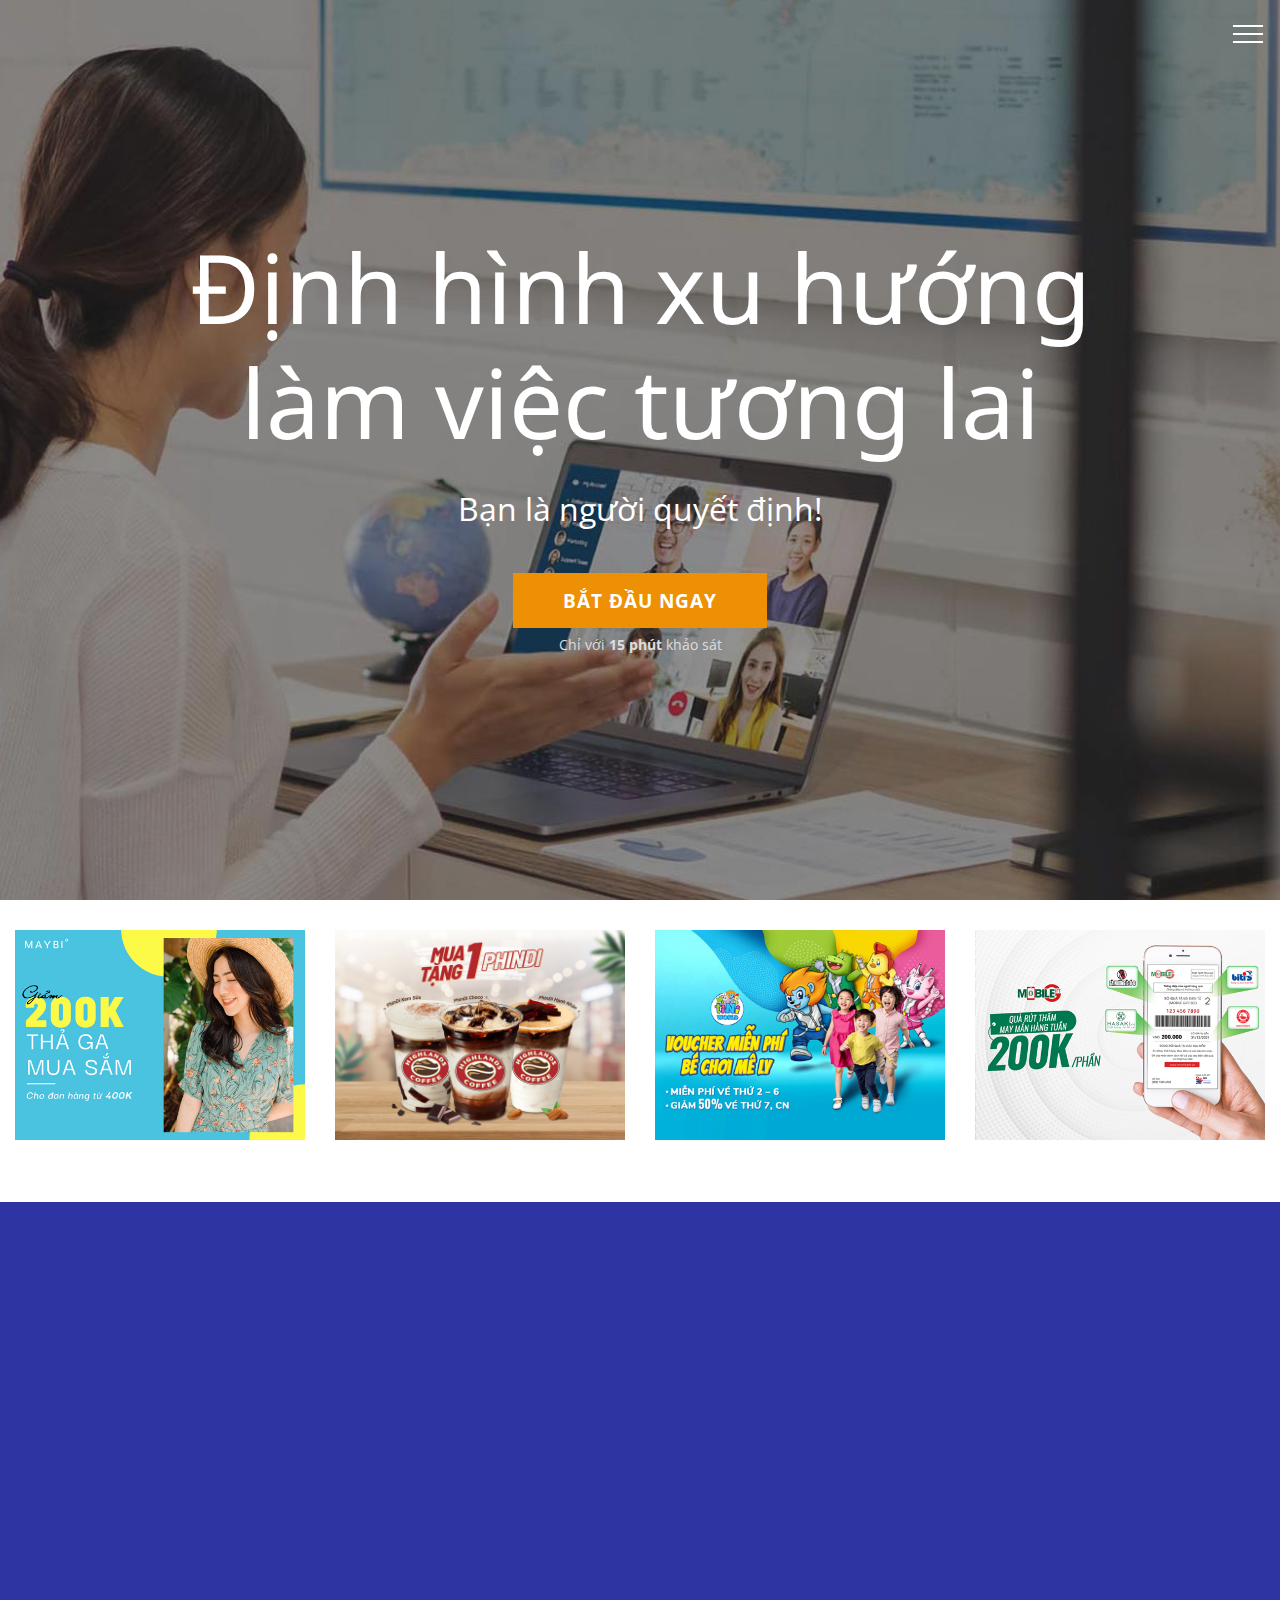
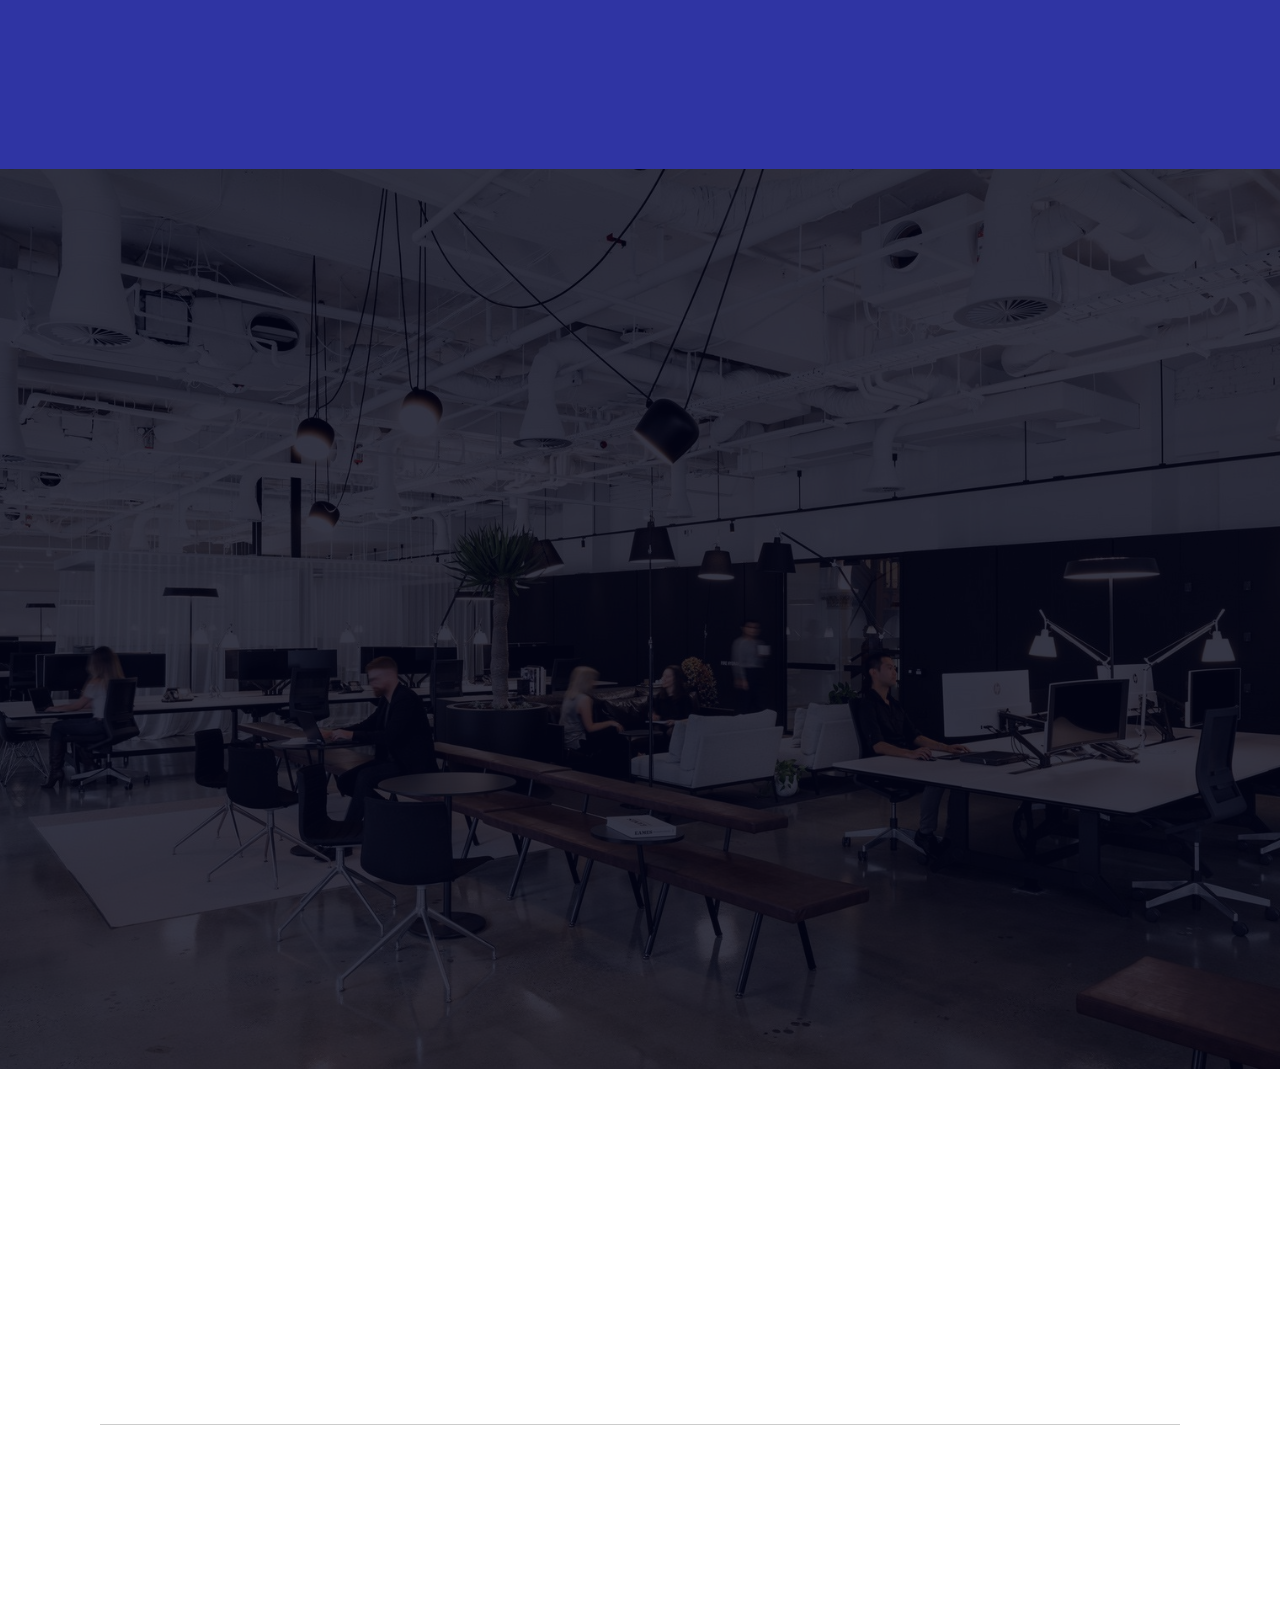
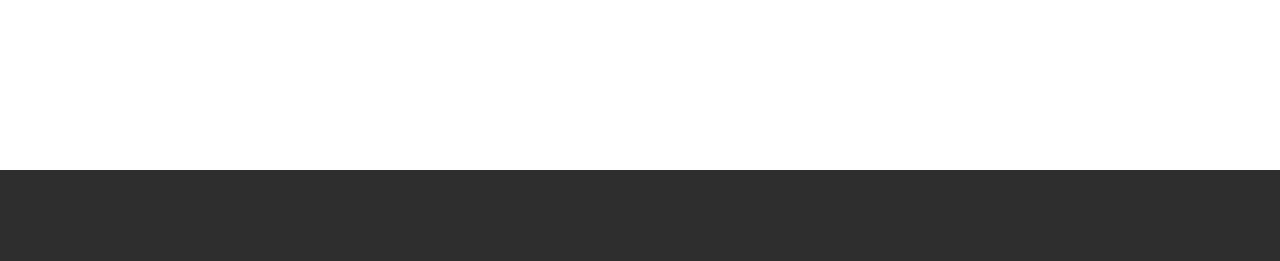
==== commit 2c467d54: "udpate" ====
--- a/index.html
+++ b/index.html
@@ -24,6 +24,7 @@
   <link rel="stylesheet" href="assets/dropdown/css/style.css">
   <link rel="stylesheet" href="assets/theme/css/style.css">
   <link rel="preload" as="style" href="assets/mobirise/css/mbr-additional.css"><link rel="stylesheet" href="assets/mobirise/css/mbr-additional.css" type="text/css">
+  
   
   
   
@@ -70,6 +71,7 @@
 <!-- /Analytics -->
 
 
+  
   <section class="menu cid-s5stuGXydg" once="menu" id="menu1-4v">
 
     
@@ -111,7 +113,8 @@
 </span></h1>
                 
                 <p class="mbr-text pb-3 mbr-fonts-style display-5">Bạn là người quyết định!<br></p>
-                <div class="mbr-section-btn"><a class="btn btn-md btn-info display-4" href="https://insights-w.anphabe.com/"><strong>BẮT ĐẦU NGAY</strong><br></a></div>
+                <div class="mbr-section-btn"><a class="btn btn-md btn-info display-4" href="https://insights-w.anphabe.com/"><strong>BẮT ĐẦU NGAY</strong><br></a>
+                  <p style="color: #dedede; font-size: 14px;font-family: 'Open Sans', sans-serif"> Chỉ với <strong>15 phút</strong> khảo sát</p></div>
             </div>
         </div>
     </div>
@@ -127,25 +130,25 @@
     <div class="container-fluid">
         
         
-        <div class="row mbr-gallery" data-toggle="modal" data-target="#s61R5WiUWB">
+        <div class="row mbr-gallery" data-toggle="modal" data-target="#s7DuA0Na2L">
             <div class="col-sm-6 col-md-4 col-lg-3 item gallery-image">
                 <div class="item-wrapper">
-                    <img class="w-100" src="assets/images/maybi.jpg" alt="" data-slide-to="0" title="" data-target="#s61R5WiLEZ">
+                    <img class="w-100" src="assets/images/maybi.jpg" alt="" data-slide-to="0" title="" data-target="#s7DuA0Nh1A">
                 </div>
             </div>
             <div class="col-sm-6 col-md-4 col-lg-3 item gallery-image">
                 <div class="item-wrapper">
-                    <img class="w-100" src="assets/images/highlands.jpg" alt="" data-slide-to="1" title="" data-target="#s61R5WiLEZ">
+                    <img class="w-100" src="assets/images/highlands.jpg" alt="" data-slide-to="1" title="" data-target="#s7DuA0Nh1A">
                 </div>
             </div>
             <div class="col-sm-6 col-md-4 col-lg-3 item gallery-image">
                 <div class="item-wrapper">
-                    <img class="w-100" src="assets/images/tini.jpg" alt="" data-slide-to="2" title="" data-target="#s61R5WiLEZ">
+                    <img class="w-100" src="assets/images/tini.jpg" alt="" data-slide-to="2" title="" data-target="#s7DuA0Nh1A">
                 </div>
             </div>
             <div class="col-sm-6 col-md-4 col-lg-3 item gallery-image">
                 <div class="item-wrapper">
-                    <img class="w-100" src="assets/images/mobile-gift-4.jpg" alt="" data-slide-to="3" title="" data-target="#s61R5WiLEZ">
+                    <img class="w-100" src="assets/images/mobile-gift-4.jpg" alt="" data-slide-to="3" title="" data-target="#s7DuA0Nh1A">
                 </div>
             </div>
         </div>
@@ -367,6 +370,8 @@
   <script src="assets/dropdown/js/navbar-dropdown.js"></script>
   <script src="assets/touchswipe/jquery.touch-swipe.min.js"></script>
   <script src="assets/theme/js/script.js"></script>
+  <script src="assets/witsec-mailform/witsec-mailform.js"></script>
+  
   
   <script src="assets/js/custom.js"></script>
   <input name="animation" type="hidden">
